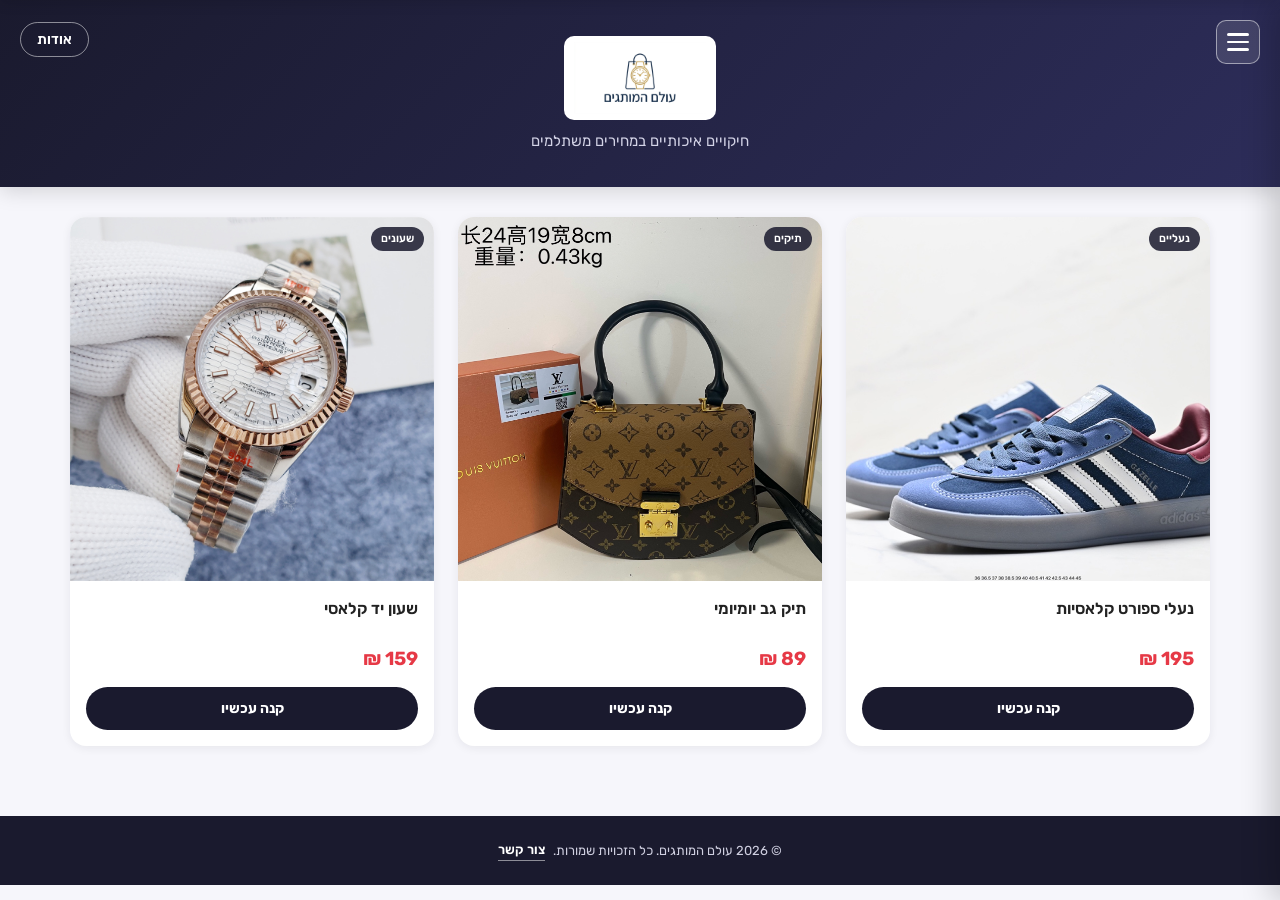
==== index.html @ 6ddd3736 "Refactor code structure for improved readability and maintainability" ====
<!DOCTYPE html>
<html lang="he" dir="rtl">
<head>
<meta charset="UTF-8">
<meta name="viewport" content="width=device-width, initial-scale=1.0">
<title>עולם המותגים - קטלוג חיקויים איכותיים</title>
<link rel="icon" type="image/png" href="images/logo.png">
<link rel="preconnect" href="https://fonts.googleapis.com">
<link rel="preconnect" href="https://fonts.gstatic.com" crossorigin>
<link href="https://fonts.googleapis.com/css2?family=Rubik:wght@400;500;600;700;800&display=swap" rel="stylesheet">
<link rel="stylesheet" href="style.css">
</head>
<body>

<header class="site-header">
  <button class="hamburger-btn" id="hamburger-btn" aria-label="פתח תפריט קטגוריות">
    <span></span><span></span><span></span>
  </button>
  <a href="about.html" class="about-link">אודות</a>
  <div class="header-inner">
    <img src="images/logo.png" alt="עולם המותגים" class="site-logo">
    <p class="subtitle">חיקויים איכותיים במחירים משתלמים</p>
  </div>
</header>

<div class="sticky-topbar" id="sticky-topbar">
  <img src="images/logo.png" alt="עולם המותגים" class="sticky-logo">
</div>

<div class="drawer-overlay" id="drawer-overlay"></div>
<nav class="category-drawer" id="category-drawer">
  <div class="drawer-header">
    <h2>קטגוריות</h2>
    <button class="drawer-close" id="drawer-close" aria-label="סגור">✕</button>
  </div>
  <a href="index.html?category=all" class="drawer-link" data-category="all">הכל</a>
  <a href="index.html?category=shoes" class="drawer-link" data-category="shoes">נעליים</a>
  <a href="index.html?category=bags" class="drawer-link" data-category="bags">תיקים</a>
  <a href="index.html?category=clothes" class="drawer-link" data-category="clothes">בגדים</a>
  <a href="index.html?category=watches" class="drawer-link" data-category="watches">שעונים</a>
</nav>

<main id="products-grid" class="products-grid">
  <!-- המוצרים ייטענו כאן אוטומטית על ידי script.js -->
</main>

<footer class="site-footer">
  <p>© 2026 עולם המותגים. כל הזכויות שמורות. <a href="about.html#contact" class="footer-contact">צור קשר</a></p>
</footer>

<script src="script.js"></script>
</body>
</html>
---- style.css ----
/* ===== איפוס בסיסי ===== */
* {
  margin: 0;
  padding: 0;
  box-sizing: border-box;
}

:root {
  --color-primary: #1a1a2e;
  --color-accent: #e63946;
  --color-bg: #f6f6fb;
  --color-card: #ffffff;
  --color-text: #222222;
  --color-text-light: #6b6b7b;
  --radius-lg: 16px;
  --radius-md: 12px;
  --radius-sm: 8px;
  --shadow-sm: 0 2px 10px rgba(26, 26, 46, 0.07);
  --shadow-md: 0 10px 24px rgba(26, 26, 46, 0.14);
  --transition: 0.25s ease;
}

body {
  font-family: 'Rubik', 'Segoe UI', Arial, sans-serif;
  background-color: var(--color-bg);
  color: var(--color-text);
  line-height: 1.5;
}

.site-header {
  position: relative;
  background: linear-gradient(135deg, var(--color-primary) 0%, #2d2d5a 100%);
  color: #fff;
  text-align: center;
  padding: 36px 15px 34px;
  box-shadow: 0 4px 20px rgba(0,0,0,0.15);
}
.header-inner { max-width: 700px; margin: 0 auto; }
.site-logo {
  height: 84px; width: auto; display: block; margin: 0 auto 10px;
  border-radius: 10px; background-color: #fff; padding: 6px 10px;
}
.subtitle { font-size: 15px; color: #d3d3e6; font-weight: 400; }

.about-link {
  position: absolute; top: 22px; left: 20px; color: #fff; text-decoration: none;
  font-weight: 600; font-size: 14px; border: 1.5px solid rgba(255,255,255,0.5);
  padding: 6px 16px; border-radius: 20px; transition: background-color var(--transition), border-color var(--transition);
}
.about-link:hover { background-color: rgba(255,255,255,0.12); border-color: #fff; }

.hamburger-btn {
  position: absolute; top: 20px; right: 20px; width: 44px; height: 44px;
  background-color: rgba(255,255,255,0.12); border: 1.5px solid rgba(255,255,255,0.5);
  border-radius: 10px; cursor: pointer; display: flex; flex-direction: column;
  align-items: center; justify-content: center; gap: 5px; transition: background-color var(--transition);
}
.hamburger-btn:hover { background-color: rgba(255,255,255,0.22); }
.hamburger-btn span { display: block; width: 22px; height: 2.5px; background-color: #fff; border-radius: 2px; transition: transform var(--transition), opacity var(--transition); }
.hamburger-btn.open span:nth-child(1) { transform: translateY(7.5px) rotate(45deg); }
.hamburger-btn.open span:nth-child(2) { opacity: 0; }
.hamburger-btn.open span:nth-child(3) { transform: translateY(-7.5px) rotate(-45deg); }

.sticky-topbar {
  position: fixed; top: 0; left: 0; right: 0; height: 60px; background-color: #ffffff;
  box-shadow: 0 2px 14px rgba(0,0,0,0.12); display: flex; align-items: center; justify-content: center;
  transform: translateY(-100%); transition: transform 0.3s ease; z-index: 120;
}
.sticky-topbar.visible { transform: translateY(0); }
.sticky-logo { height: 38px; width: auto; }

.drawer-overlay {
  position: fixed; inset: 0; background-color: rgba(10, 10, 20, 0.5); opacity: 0;
  pointer-events: none; transition: opacity var(--transition); z-index: 150;
}
.drawer-overlay.open { opacity: 1; pointer-events: auto; }
.category-drawer {
  position: fixed; top: 0; right: 0; height: 100vh; width: min(280px, 80vw);
  background-color: #fff; box-shadow: -8px 0 30px rgba(0,0,0,0.2);
  transform: translateX(100%); transition: transform 0.3s ease; z-index: 200;
  display: flex; flex-direction: column; padding: 24px 0;
}
.category-drawer.open { transform: translateX(0); }
.drawer-header { display: flex; align-items: center; justify-content: space-between; padding: 0 22px 20px; border-bottom: 1px solid #eee; margin-bottom: 10px; }
.drawer-header h2 { font-size: 18px; font-weight: 700; color: var(--color-primary); }
.drawer-close { background: none; border: none; font-size: 20px; cursor: pointer; color: var(--color-text-light); width: 32px; height: 32px; border-radius: 50%; transition: background-color var(--transition); }
.drawer-close:hover { background-color: #f0f0f5; }
.drawer-link { display: flex; align-items: center; gap: 10px; padding: 14px 22px; color: var(--color-text); text-decoration: none; font-size: 15px; font-weight: 500; border-right: 3px solid transparent; transition: background-color var(--transition), border-color var(--transition); }
.drawer-link:hover { background-color: #f6f6fb; }
.drawer-link.active { background-color: #f0f0fb; border-right-color: var(--color-accent); color: var(--color-primary); font-weight: 700; }

.products-grid { display: grid; grid-template-columns: repeat(auto-fit, minmax(240px, 1fr)); gap: 24px; padding: 30px 30px 70px; max-width: 1200px; margin: 0 auto; }
.empty-state { grid-column: 1 / -1; text-align: center; color: var(--color-text-light); padding: 60px 20px; font-size: 15px; }

.skeleton-card { background-color: var(--color-card); border-radius: var(--radius-lg); overflow: hidden; box-shadow: var(--shadow-sm); height: 320px; }
.skeleton-card .skeleton-img, .skeleton-card .skeleton-line { background: linear-gradient(90deg, #eaeaf2 25%, #f4f4fa 37%, #eaeaf2 63%); background-size: 400% 100%; animation: shimmer 1.4s ease infinite; }
.skeleton-card .skeleton-img { height: 220px; }
.skeleton-card .skeleton-line { height: 14px; margin: 15px; border-radius: 6px; width: 70%; }
@keyframes shimmer { 0% { background-position: 100% 50%; } 100% { background-position: 0 50%; } }

.product-card { background-color: var(--color-card); border-radius: var(--radius-lg); overflow: hidden; box-shadow: var(--shadow-sm); transition: transform var(--transition), box-shadow var(--transition); display: flex; flex-direction: column; position: relative; animation: fadeIn 0.4s ease; }
@keyframes fadeIn { from { opacity: 0; transform: translateY(10px); } to { opacity: 1; transform: translateY(0); } }
.product-card:hover { transform: translateY(-6px); box-shadow: var(--shadow-md); }
.product-thumb { position: relative; width: 100%; aspect-ratio: 1 / 1; overflow: hidden; cursor: pointer; }
.product-thumb img { width: 100%; height: 100%; object-fit: cover; transition: transform 0.4s ease; display: block; }
.product-card:hover .product-thumb img { transform: scale(1.06); }
.product-badge { position: absolute; top: 10px; right: 10px; background-color: rgba(26, 26, 46, 0.85); color: #fff; font-size: 11px; font-weight: 600; padding: 4px 10px; border-radius: 20px; }
.product-info { padding: 16px; flex-grow: 1; display: flex; flex-direction: column; }
.product-info h3 { font-size: 16px; font-weight: 600; margin-bottom: 8px; overflow: hidden; text-overflow: ellipsis; display: -webkit-box; -webkit-line-clamp: 2; -webkit-box-orient: vertical; min-height: 40px; }
.product-price { font-size: 19px; font-weight: 700; color: var(--color-accent); margin-bottom: 14px; }
.buy-btn { margin-top: auto; display: inline-block; background-color: var(--color-primary); color: #fff; text-align: center; padding: 11px; border-radius: 30px; text-decoration: none; font-weight: 700; font-size: 14px; transition: background-color var(--transition), transform var(--transition); }
.buy-btn:hover { background-color: var(--color-accent); transform: translateY(-2px); }

.site-footer { text-align: center; padding: 24px; background-color: var(--color-primary); color: #cfcfe0; font-size: 13px; }
.site-footer p { display: flex; align-items: center; justify-content: center; gap: 8px; flex-wrap: wrap; }
.footer-contact { color: #fff; text-decoration: none; font-weight: 600; border-bottom: 1px solid rgba(255,255,255,0.5); }
.footer-contact:hover { color: var(--color-accent); border-color: var(--color-accent); }

.breadcrumb { max-width: 900px; margin: 20px auto 0; padding: 0 20px; font-size: 14px; color: var(--color-text-light); }
.breadcrumb a { color: var(--color-primary); text-decoration: none; font-weight: 600; }
.breadcrumb a:hover { text-decoration: underline; }

.back-link { display: inline-block; margin: 20px 20px 0; color: var(--color-primary); text-decoration: none; font-weight: 700; }
.back-link:hover { color: var(--color-accent); }

.product-page { max-width: 960px; margin: 24px auto 60px; padding: 30px; display: grid; grid-template-columns: 1fr 1fr; gap: 40px; background-color: var(--color-card); border-radius: var(--radius-lg); box-shadow: var(--shadow-sm); }
@media (max-width: 700px) { .product-page { grid-template-columns: 1fr; margin: 20px 16px 40px; padding: 20px; gap: 20px; } }

.gallery-main { position: relative; }
.gallery-main img { width: 100%; border-radius: var(--radius-md); margin-bottom: 12px; max-height: 420px; object-fit: cover; box-shadow: var(--shadow-sm); cursor: zoom-in; }
.zoom-hint { position: absolute; bottom: 22px; left: 10px; background-color: rgba(26,26,46,0.75); color: #fff; font-size: 11px; padding: 4px 10px; border-radius: 20px; pointer-events: none; }
.gallery-thumbs { display: flex; gap: 8px; flex-wrap: wrap; }
.gallery-thumbs img { width: 64px; height: 64px; object-fit: cover; border-radius: var(--radius-sm); cursor: pointer; border: 2px solid transparent; }
.gallery-thumbs img.active-thumb { border-color: var(--color-accent); }

.product-details h2 { font-size: 24px; font-weight: 700; margin-bottom: 12px; }
.product-details .product-price { font-size: 24px; }
.product-details p { line-height: 1.7; margin-bottom: 24px; color: #444; white-space: pre-line; }
.product-details .buy-btn { padding: 14px 20px; font-size: 15px; display: inline-block; width: auto; }

.lightbox-overlay { position: fixed; inset: 0; background-color: rgba(5, 5, 10, 0.92); z-index: 500; display: none; align-items: center; justify-content: center; touch-action: none; }
.lightbox-overlay.open { display: flex; }
.lightbox-toolbar { position: absolute; top: 16px; left: 16px; right: 16px; display: flex; justify-content: flex-end; gap: 10px; z-index: 510; }
.lightbox-btn { width: 42px; height: 42px; border-radius: 50%; border: none; background-color: rgba(255,255,255,0.12); color: #fff; font-size: 18px; cursor: pointer; }
.lightbox-btn:hover { background-color: rgba(255,255,255,0.25); }
.lightbox-stage { width: 100%; height: 100%; display: flex; align-items: center; justify-content: center; overflow: hidden; }
.lightbox-stage img { max-width: 92vw; max-height: 88vh; user-select: none; -webkit-user-drag: none; transition: transform 0.15s ease-out; cursor: zoom-in; }
.lightbox-stage img.zoomed { cursor: grab; }
.lightbox-stage img.dragging { cursor: grabbing; transition: none; }

.about-page { max-width: 800px; margin: 30px auto 60px; padding: 0 20px; }
.about-section { background-color: var(--color-card); border-radius: var(--radius-lg); box-shadow: var(--shadow-sm); padding: 30px; margin-bottom: 24px; }
.about-section h2 { font-size: 22px; font-weight: 700; margin-bottom: 16px; color: var(--color-primary); }
.about-section ol, .about-section ul { padding-right: 22px; color: #444; }
.about-section li { margin-bottom: 12px; line-height: 1.6; }
.contact-email-line { display: flex; align-items: center; gap: 8px; margin-bottom: 20px; font-size: 15px; color: var(--color-text-light); }
.contact-email-line a { color: var(--color-primary); font-weight: 700; text-decoration: none; }
.contact-form { display: flex; flex-direction: column; gap: 16px; }
.contact-form label { font-size: 14px; font-weight: 600; margin-bottom: 6px; display: block; }
.contact-form input, .contact-form textarea { width: 100%; padding: 12px 14px; border: 1.5px solid #e0e0ea; border-radius: var(--radius-sm); font-family: inherit; font-size: 14px; resize: vertical; }
.contact-form input:focus, .contact-form textarea:focus { outline: none; border-color: var(--color-primary); }
.contact-form button { align-self: flex-start; background-color: var(--color-primary); color: #fff; border: none; padding: 12px 30px; border-radius: 30px; font-weight: 700; font-size: 15px; cursor: pointer; }
.contact-form button:hover { background-color: var(--color-accent); }
.form-status { font-size: 13px; color: var(--color-text-light); min-height: 18px; }
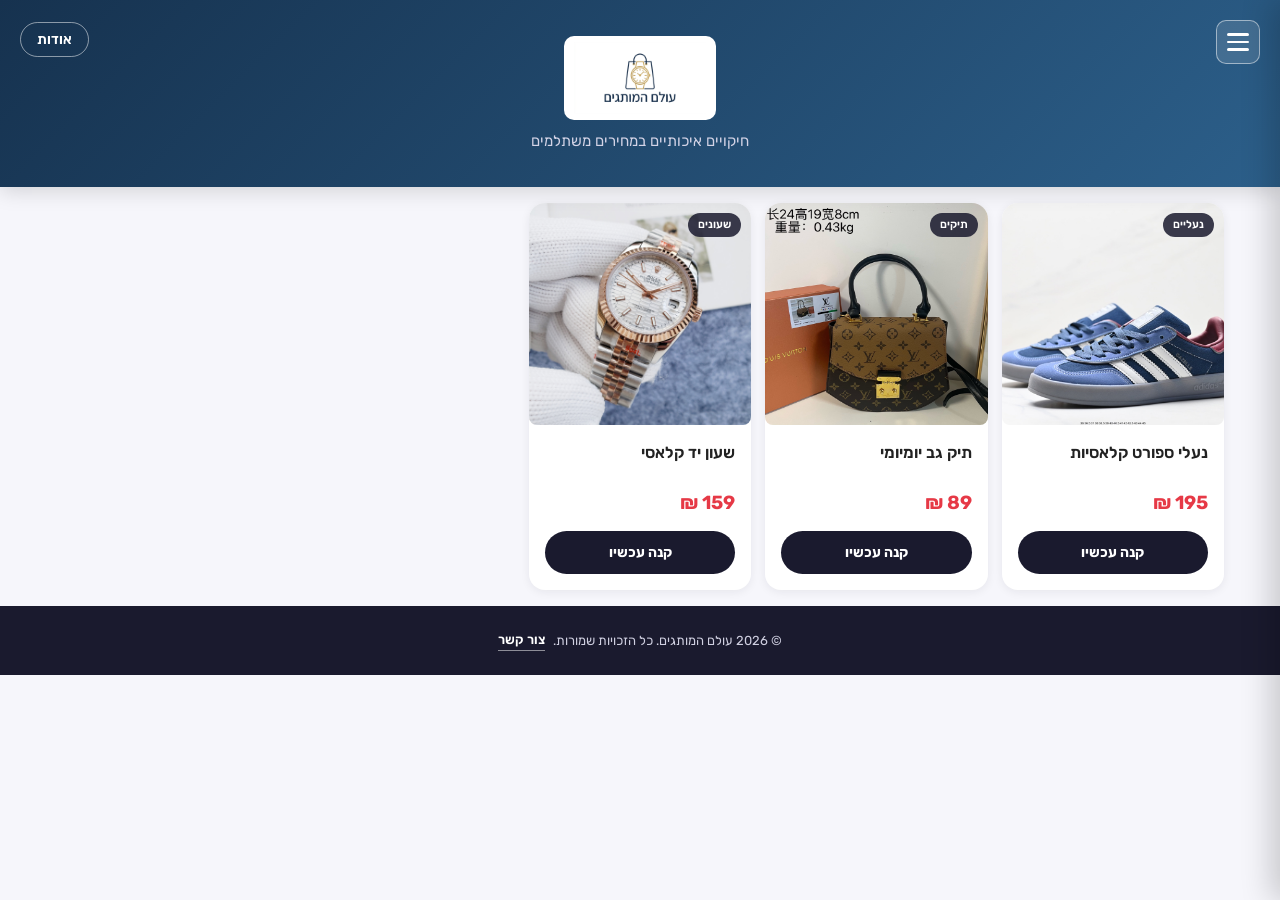
==== commit c5c29ea1: "Add header upgrade styles and enhance sticky header functionality" ====
--- a/index.html
+++ b/index.html
@@ -9,6 +9,7 @@
 <link rel="preconnect" href="https://fonts.gstatic.com" crossorigin>
 <link href="https://fonts.googleapis.com/css2?family=Rubik:wght@400;500;600;700;800&display=swap" rel="stylesheet">
 <link rel="stylesheet" href="style.css">
+<link rel="stylesheet" href="header-upgrade.css">
 </head>
 <body>
 
--- a/header-upgrade.css
+++ b/header-upgrade.css
@@ -0,0 +1,98 @@
+/* =====================================================
+   עולם המותגים - קובץ תוספת עיצוב
+   קובץ זה נטען אחרי style.css ולכן "מנצח" אותו בכל
+   התנגשות. אין צורך לגעת בקובץ style.css הקיים.
+   ===================================================== */
+
+:root {
+  /* גוון מבוסס-לוגו לפס העליון - שנה כאן לגוון מדויק מתוך הלוגו שלך */
+  --brand-tone: #16324f;
+  --brand-tone-light: #2c5f8a;
+}
+
+/* -----------------------------------------------------
+   1. פס עליון בגוון ייחודי (שונה מרקע שאר האתר)
+------------------------------------------------------ */
+.site-header {
+  background: linear-gradient(135deg, var(--brand-tone) 0%, var(--brand-tone-light) 100%) !important;
+  position: relative;
+  z-index: 50;
+  transition: opacity 0.45s ease, transform 0.45s ease;
+}
+
+/* מצב זה מתווסף אוטומטית ע"י script.js בזמן גלילה
+   ויוצר את אפקט ה"עלייה והיעלמות" של הצבע */
+.site-header.header-fading {
+  opacity: 0;
+  transform: translateY(-24px);
+  pointer-events: none;
+}
+
+/* הפס הדביק שנשאר על רקע לבן עם הלוגו בלבד */
+.sticky-topbar {
+  background: #ffffff !important;
+  box-shadow: 0 2px 12px rgba(0, 0, 0, 0.08);
+  transition: opacity 0.45s ease, transform 0.45s ease;
+}
+
+.sticky-topbar:not(.visible) {
+  opacity: 0;
+  transform: translateY(-12px);
+  pointer-events: none;
+}
+
+.sticky-topbar.visible {
+  opacity: 1;
+  transform: translateY(0);
+}
+
+/* -----------------------------------------------------
+   2. גריד מוצרים רספונסיבי
+   טלפון סטנדרטי -> 2 בשורה
+   מסכים גדולים יותר -> יותר עמודות אוטומטית
+------------------------------------------------------ */
+.products-grid {
+  display: grid !important;
+  grid-template-columns: repeat(2, 1fr) !important;
+  gap: 14px !important;
+  padding: 16px !important;
+}
+
+@media (min-width: 640px) {
+  .products-grid { grid-template-columns: repeat(3, 1fr) !important; }
+}
+
+@media (min-width: 900px) {
+  .products-grid { grid-template-columns: repeat(4, 1fr) !important; }
+}
+
+@media (min-width: 1200px) {
+  .products-grid { grid-template-columns: repeat(5, 1fr) !important; }
+}
+
+@media (min-width: 1500px) {
+  .products-grid { grid-template-columns: repeat(6, 1fr) !important; }
+}
+
+.product-card {
+  display: flex;
+  flex-direction: column;
+  width: 100%;
+  min-width: 0;
+}
+
+.product-thumb {
+  width: 100%;
+}
+
+.product-thumb img {
+  width: 100%;
+  aspect-ratio: 1 / 1;
+  object-fit: cover;
+  border-radius: 8px;
+}
+
+/* אותו כלל גם לתצוגת Skeleton כדי שלא "יקפוץ" הפריסה בזמן טעינה */
+#products-grid.products-grid .skeleton-card {
+  width: 100%;
+}
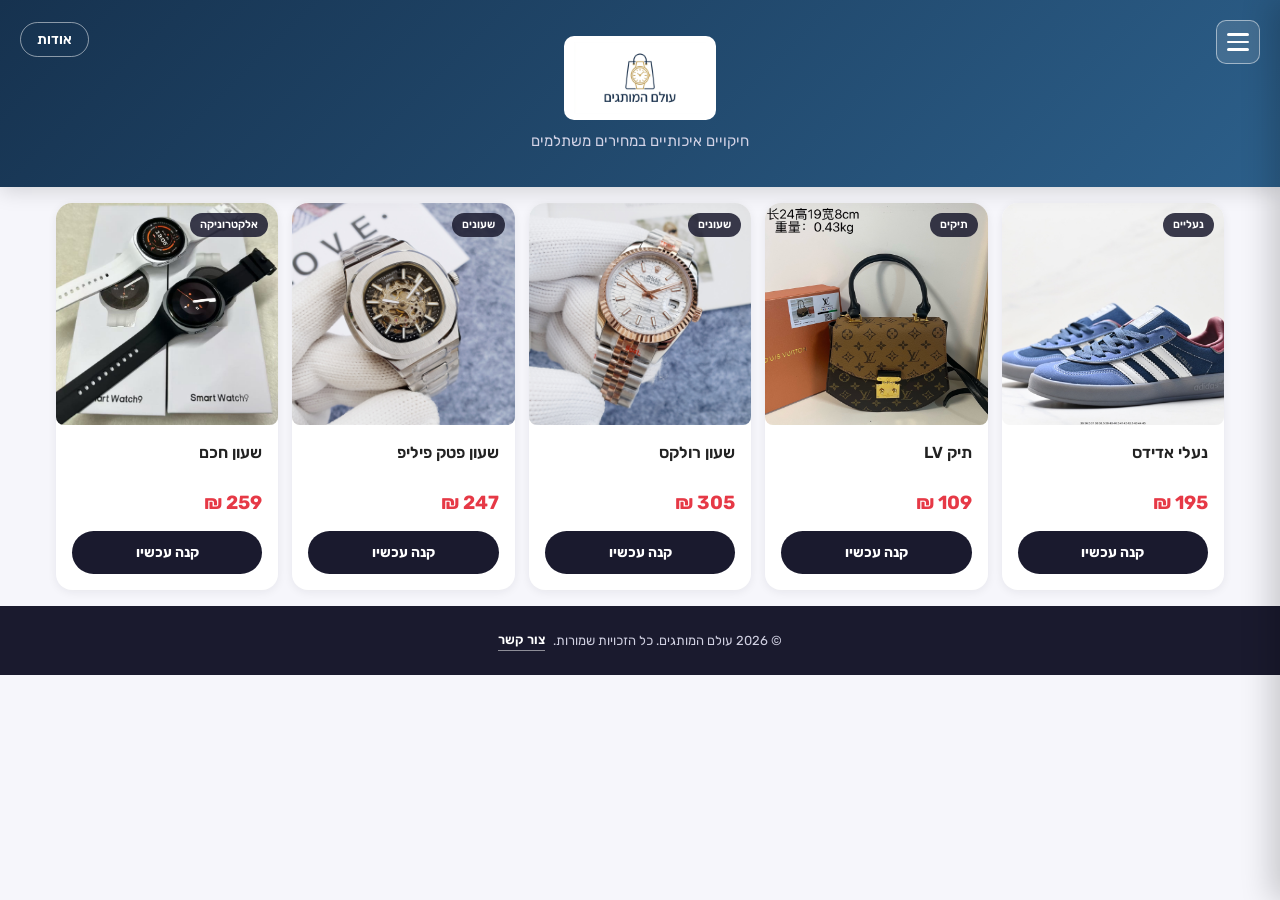
==== commit 897c2273: "Refactor code structure and remove redundant sections for improved readability and maintainability" ====
--- a/index.html
+++ b/index.html
@@ -39,6 +39,12 @@
   <a href="index.html?category=bags" class="drawer-link" data-category="bags">תיקים</a>
   <a href="index.html?category=clothes" class="drawer-link" data-category="clothes">בגדים</a>
   <a href="index.html?category=watches" class="drawer-link" data-category="watches">שעונים</a>
+  <a href="index.html?category=electronics" class="drawer-link" data-category="electronics">אלקטרוניקה</a>
+  <a href="index.html?category=jewelry" class="drawer-link" data-category="jewelry">תכשיטים</a>
+  <a href="index.html?category=Hats" class="drawer-link" data-category="Hats">כובעים</a>
+  <a href="index.html?category=Sunglasses" class="drawer-link" data-category="Sunglasses">משקפי שמש</a>
+  <a href="index.html?category=Belts" class="drawer-link" data-category="Belts">חגורות</a>
+  <a href="index.html?category=Scarves" class="drawer-link" data-category="Scarves">צעיפים</a>
 </nav>
 
 <main id="products-grid" class="products-grid">
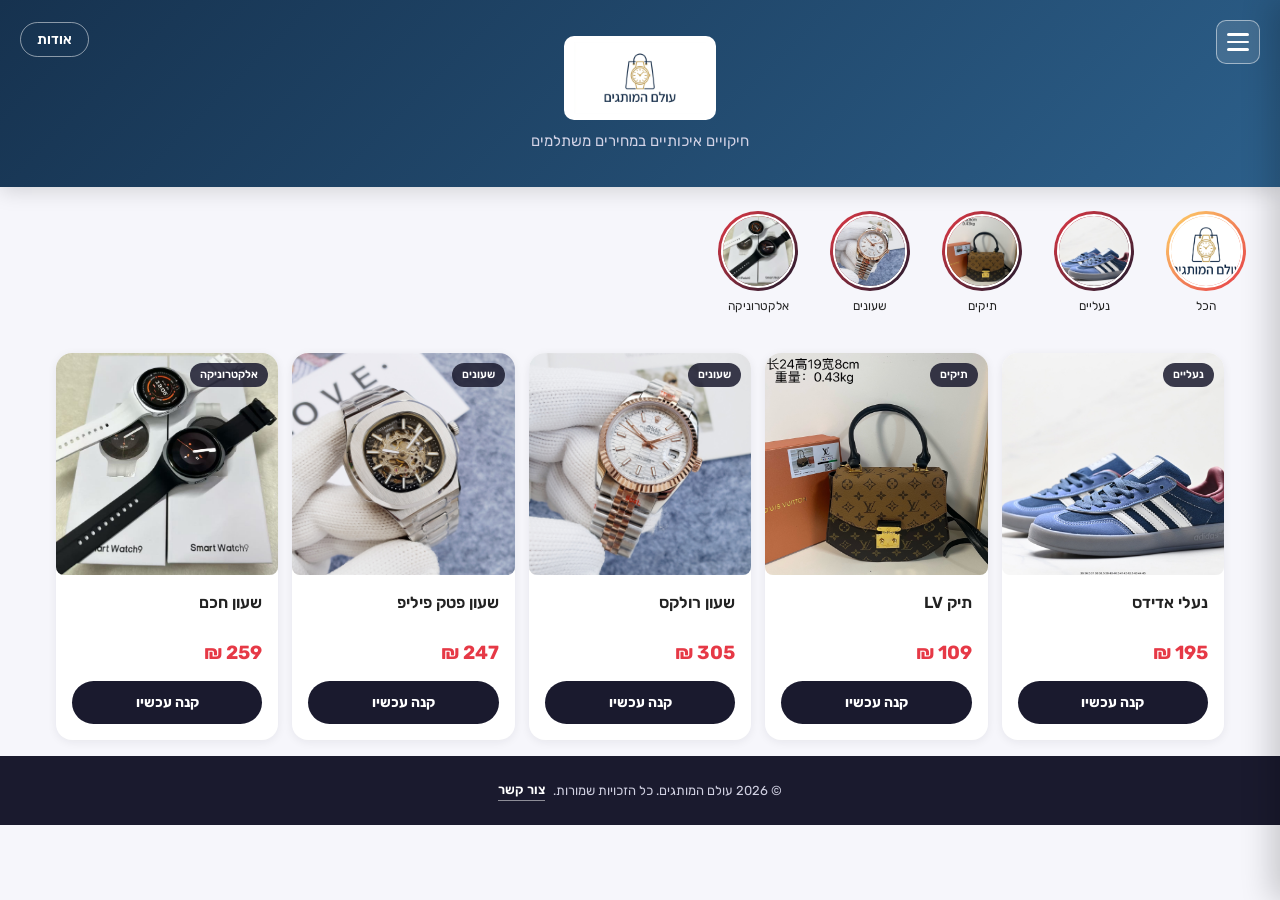
==== commit 180dea1a: "Add site additions for category carousel and related products functionality" ====
--- a/index.html
+++ b/index.html
@@ -10,6 +10,7 @@
 <link href="https://fonts.googleapis.com/css2?family=Rubik:wght@400;500;600;700;800&display=swap" rel="stylesheet">
 <link rel="stylesheet" href="style.css">
 <link rel="stylesheet" href="header-upgrade.css">
+<link rel="stylesheet" href="site-additions.css">
 </head>
 <body>
 
@@ -25,7 +26,7 @@
 </header>
 
 <div class="sticky-topbar" id="sticky-topbar">
-  <img src="images/logo.png" alt="עולם המותגים" class="sticky-logo">
+  <a href="index.html" class="logo-home-link"><img src="images/logo.png" alt="עולם המותגים" class="site-logo"></a>
 </div>
 
 <div class="drawer-overlay" id="drawer-overlay"></div>
@@ -46,7 +47,9 @@
   <a href="index.html?category=Belts" class="drawer-link" data-category="Belts">חגורות</a>
   <a href="index.html?category=Scarves" class="drawer-link" data-category="Scarves">צעיפים</a>
 </nav>
-
+<section class="category-carousel-section">
+  <div id="story-carousel" class="story-carousel"></div>
+</section>
 <main id="products-grid" class="products-grid">
   <!-- המוצרים ייטענו כאן אוטומטית על ידי script.js -->
 </main>
@@ -56,5 +59,6 @@
 </footer>
 
 <script src="script.js"></script>
-</body>
+<script src="site-additions.js"></script>
+<body class="home-page"></body>
 </html>
--- a/site-additions.css
+++ b/site-additions.css
@@ -0,0 +1,152 @@
+/* -----------------------------------------------------
+   1. Story-Carousel של קטגוריות בעיגולים (לדף הבית)
+------------------------------------------------------ */
+.category-carousel-section {
+  padding: 18px 0 6px;
+}
+
+.story-carousel {
+  display: flex;
+  gap: 18px;
+  overflow-x: auto;
+  padding: 4px 16px 14px;
+  scroll-snap-type: x mandatory;
+  -webkit-overflow-scrolling: touch;
+  scrollbar-width: thin;
+}
+
+.story-carousel::-webkit-scrollbar {
+  height: 6px;
+}
+
+.story-carousel::-webkit-scrollbar-thumb {
+  background: #d8d8e6;
+  border-radius: 10px;
+}
+
+.story-item {
+  flex: 0 0 auto;
+  display: flex;
+  flex-direction: column;
+  align-items: center;
+  gap: 6px;
+  text-decoration: none;
+  scroll-snap-align: start;
+  width: 76px;
+}
+
+.story-ring {
+  width: 68px;
+  height: 68px;
+  border-radius: 50%;
+  padding: 3px;
+  display: flex;
+  align-items: center;
+  justify-content: center;
+  background: linear-gradient(135deg, var(--color-accent), var(--color-primary));
+  flex-shrink: 0;
+}
+
+.story-ring img {
+  width: 100%;
+  height: 100%;
+  border-radius: 50%;
+  object-fit: cover;
+  border: 2px solid #fff;
+  display: block;
+}
+
+.story-label {
+  font-size: 12px;
+  color: var(--color-text);
+  text-align: center;
+  white-space: nowrap;
+}
+
+.story-item.active .story-ring {
+  background: linear-gradient(135deg, #ffd76a, var(--color-accent));
+}
+
+@media (min-width: 700px) {
+  .story-carousel { padding: 6px 30px 16px; gap: 24px; }
+  .story-item { width: 88px; }
+  .story-ring { width: 80px; height: 80px; }
+}
+
+/* -----------------------------------------------------
+   2. מוצרים נוספים שעשויים לעניין אותך (דף מוצר)
+------------------------------------------------------ */
+.related-products {
+  max-width: 1200px;
+  margin: 10px auto 40px;
+  padding: 0 20px;
+}
+
+.related-title {
+  font-size: 20px;
+  font-weight: 700;
+  margin: 30px 0 16px;
+  color: var(--color-primary);
+}
+
+.related-scroller {
+  display: flex;
+  gap: 16px;
+  overflow-x: auto;
+  padding-bottom: 10px;
+  scroll-snap-type: x mandatory;
+  -webkit-overflow-scrolling: touch;
+}
+
+.related-scroller::-webkit-scrollbar {
+  height: 6px;
+}
+
+.related-scroller::-webkit-scrollbar-thumb {
+  background: #d8d8e6;
+  border-radius: 10px;
+}
+
+.related-card {
+  flex: 0 0 200px;
+  scroll-snap-align: start;
+}
+
+@media (max-width: 500px) {
+  .related-card { flex: 0 0 150px; }
+}
+
+/* -----------------------------------------------------
+   3. גודל הדר מותאם: קטן יותר בדף הבית, גדול יותר בשאר העמודים
+   (הכל רספונסיבי עם clamp - מתאים את עצמו לגודל המסך)
+------------------------------------------------------ */
+
+/* דף הבית - הדר קצת יותר קומפקטי מהגודל הנוכחי (84px) */
+body.home-page .site-header {
+  padding: clamp(22px, 6vw, 36px) 15px clamp(20px, 5vw, 34px);
+}
+
+body.home-page .site-header .site-logo {
+  height: clamp(52px, 14vw, 84px);
+}
+
+/* שאר העמודים (about / product) - הדר וללוגו גדולים יותר מהיום */
+body:not(.home-page) .site-header {
+  padding: clamp(30px, 7vw, 42px) 15px clamp(28px, 6vw, 40px);
+}
+
+body:not(.home-page) .site-header .site-logo {
+  height: clamp(60px, 18vw, 100px);
+}
+
+/* פס דביק (sticky-topbar) - לוגו קטן אך ברור בכל העמודים */
+.sticky-logo {
+  height: clamp(32px, 8vw, 44px);
+}
+
+/* הלוגו כקישור - שלא ייראה כמו קישור טקסט רגיל */
+.logo-home-link {
+  display: inline-block;
+  text-decoration: none;
+  cursor: pointer;
+}
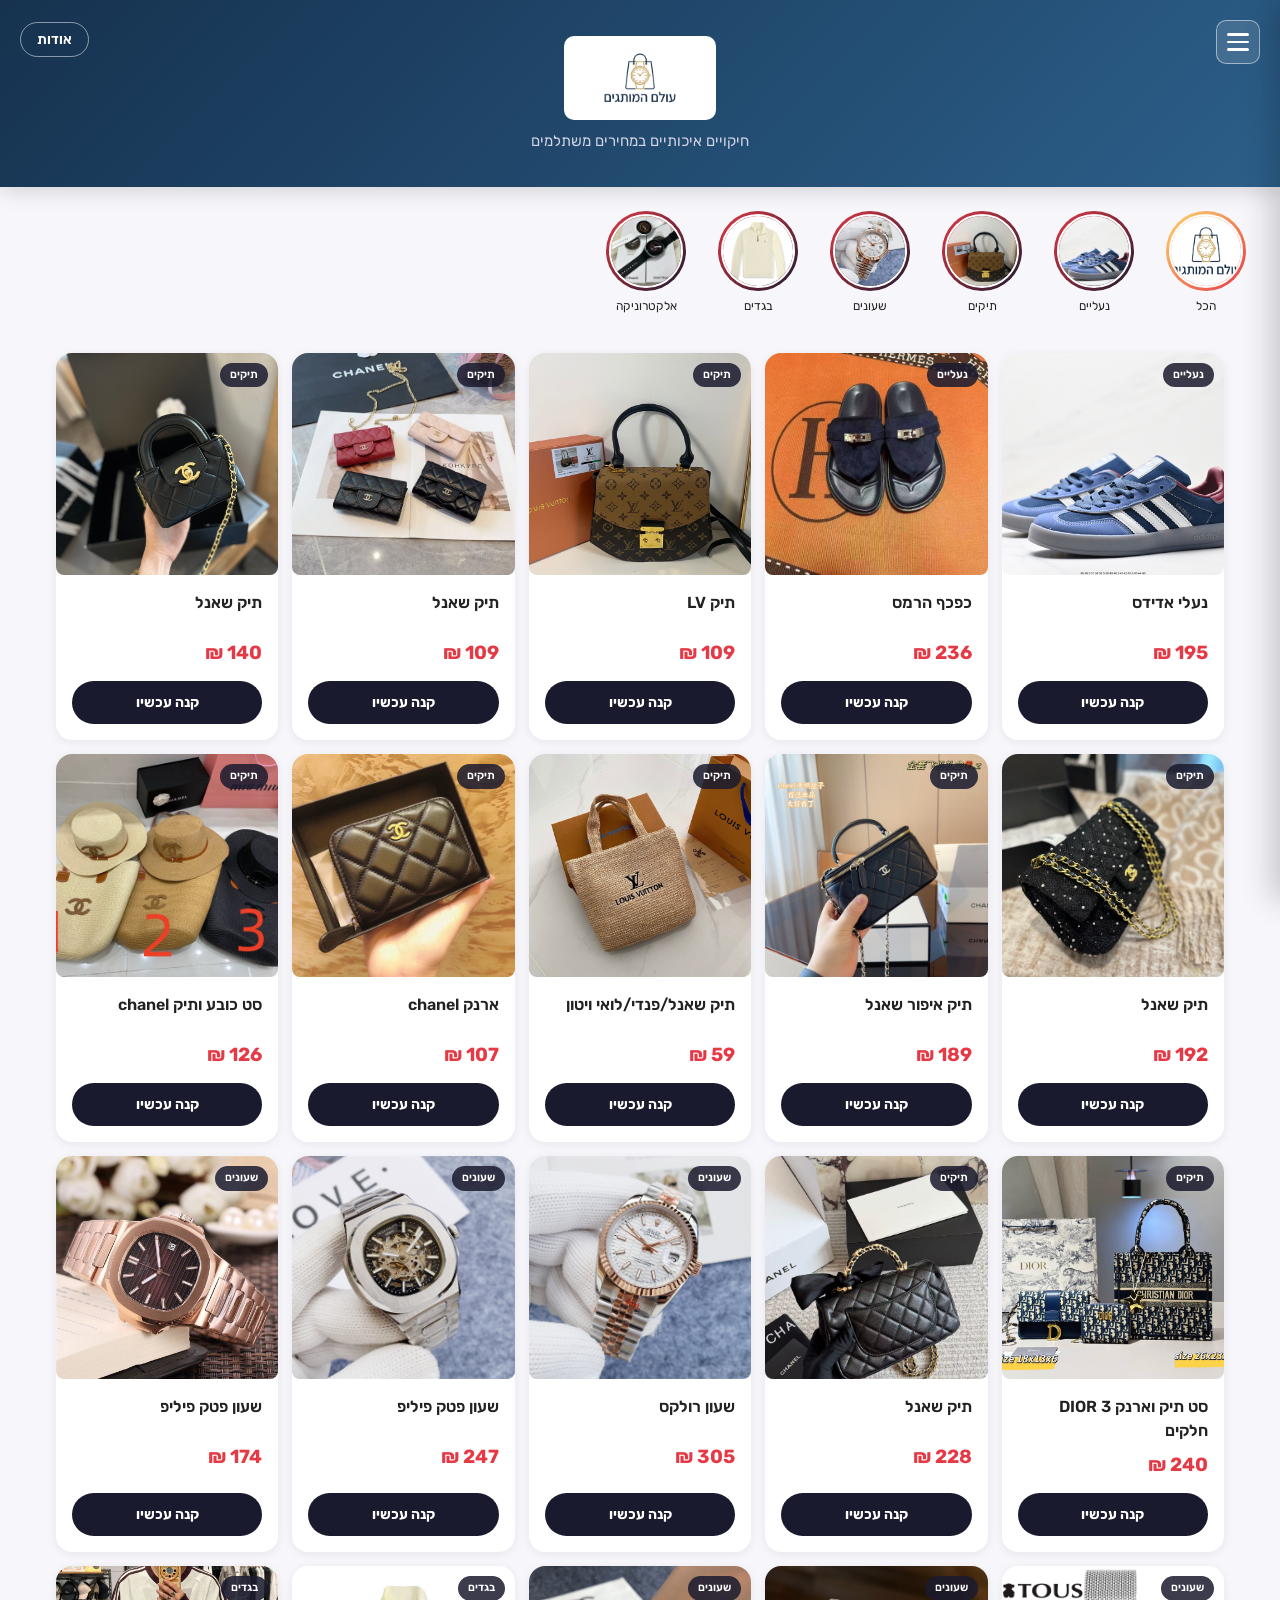
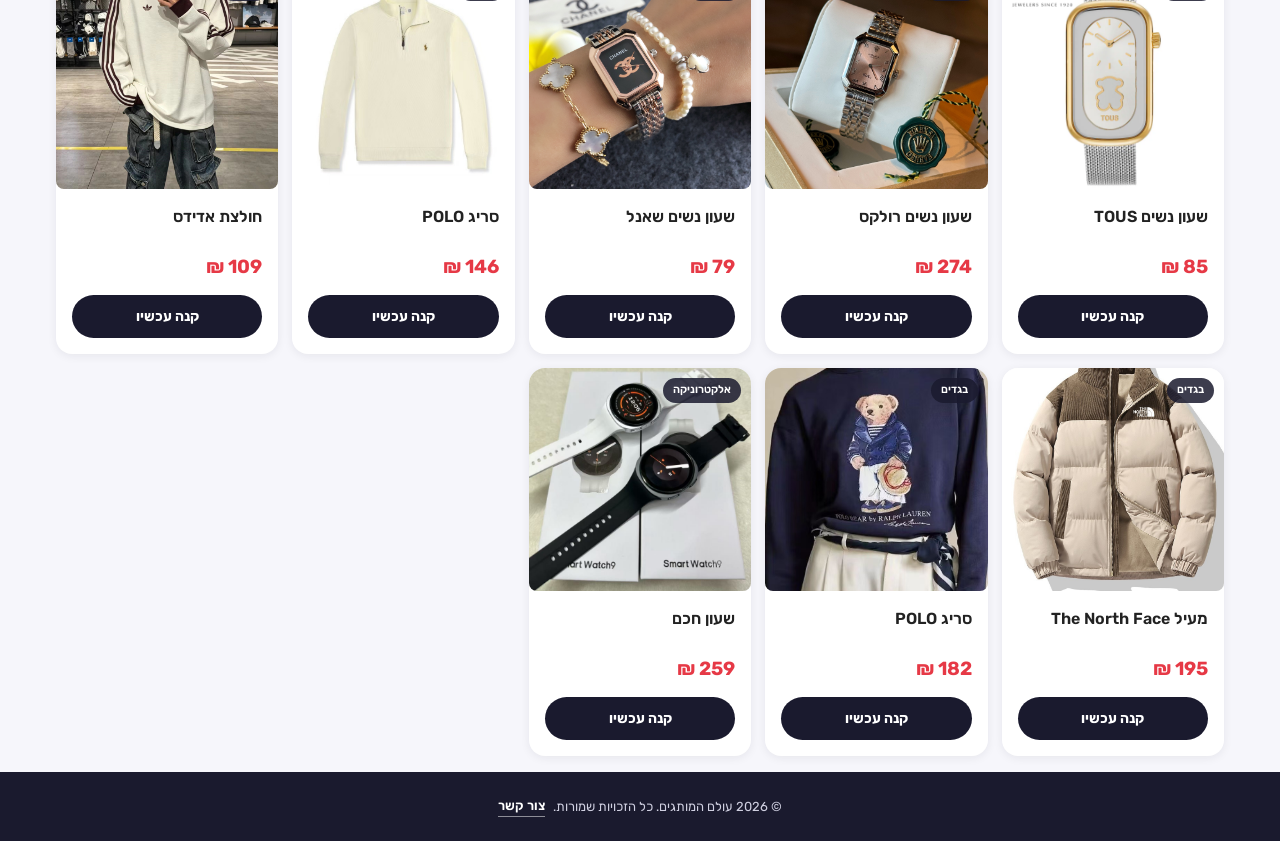
==== commit 85d5cd9e: "Updating code files" ====
--- a/index.html
+++ b/index.html
@@ -12,7 +12,7 @@
 <link rel="stylesheet" href="header-upgrade.css">
 <link rel="stylesheet" href="site-additions.css">
 </head>
-<body>
+<body class="home-page">
 
 <header class="site-header">
   <button class="hamburger-btn" id="hamburger-btn" aria-label="פתח תפריט קטגוריות">
@@ -26,7 +26,7 @@
 </header>
 
 <div class="sticky-topbar" id="sticky-topbar">
-  <a href="index.html" class="logo-home-link"><img src="images/logo.png" alt="עולם המותגים" class="site-logo"></a>
+  <a href="index.html" class="logo-home-link"><img src="images/logo.png" alt="עולם המותגים" class="sticky-logo"></a>
 </div>
 
 <div class="drawer-overlay" id="drawer-overlay"></div>
@@ -60,5 +60,5 @@
 
 <script src="script.js"></script>
 <script src="site-additions.js"></script>
-<body class="home-page"></body>
+</body>
 </html>
--- a/style.css
+++ b/style.css
@@ -37,7 +37,7 @@
 }
 .header-inner { max-width: 700px; margin: 0 auto; }
 .site-logo {
-  height: 84px; width: auto; display: block; margin: 0 auto 10px;
+  height: 70px; width: auto; display: block; margin: 0 auto 10px;
   border-radius: 10px; background-color: #fff; padding: 6px 10px;
 }
 .subtitle { font-size: 15px; color: #d3d3e6; font-weight: 400; }
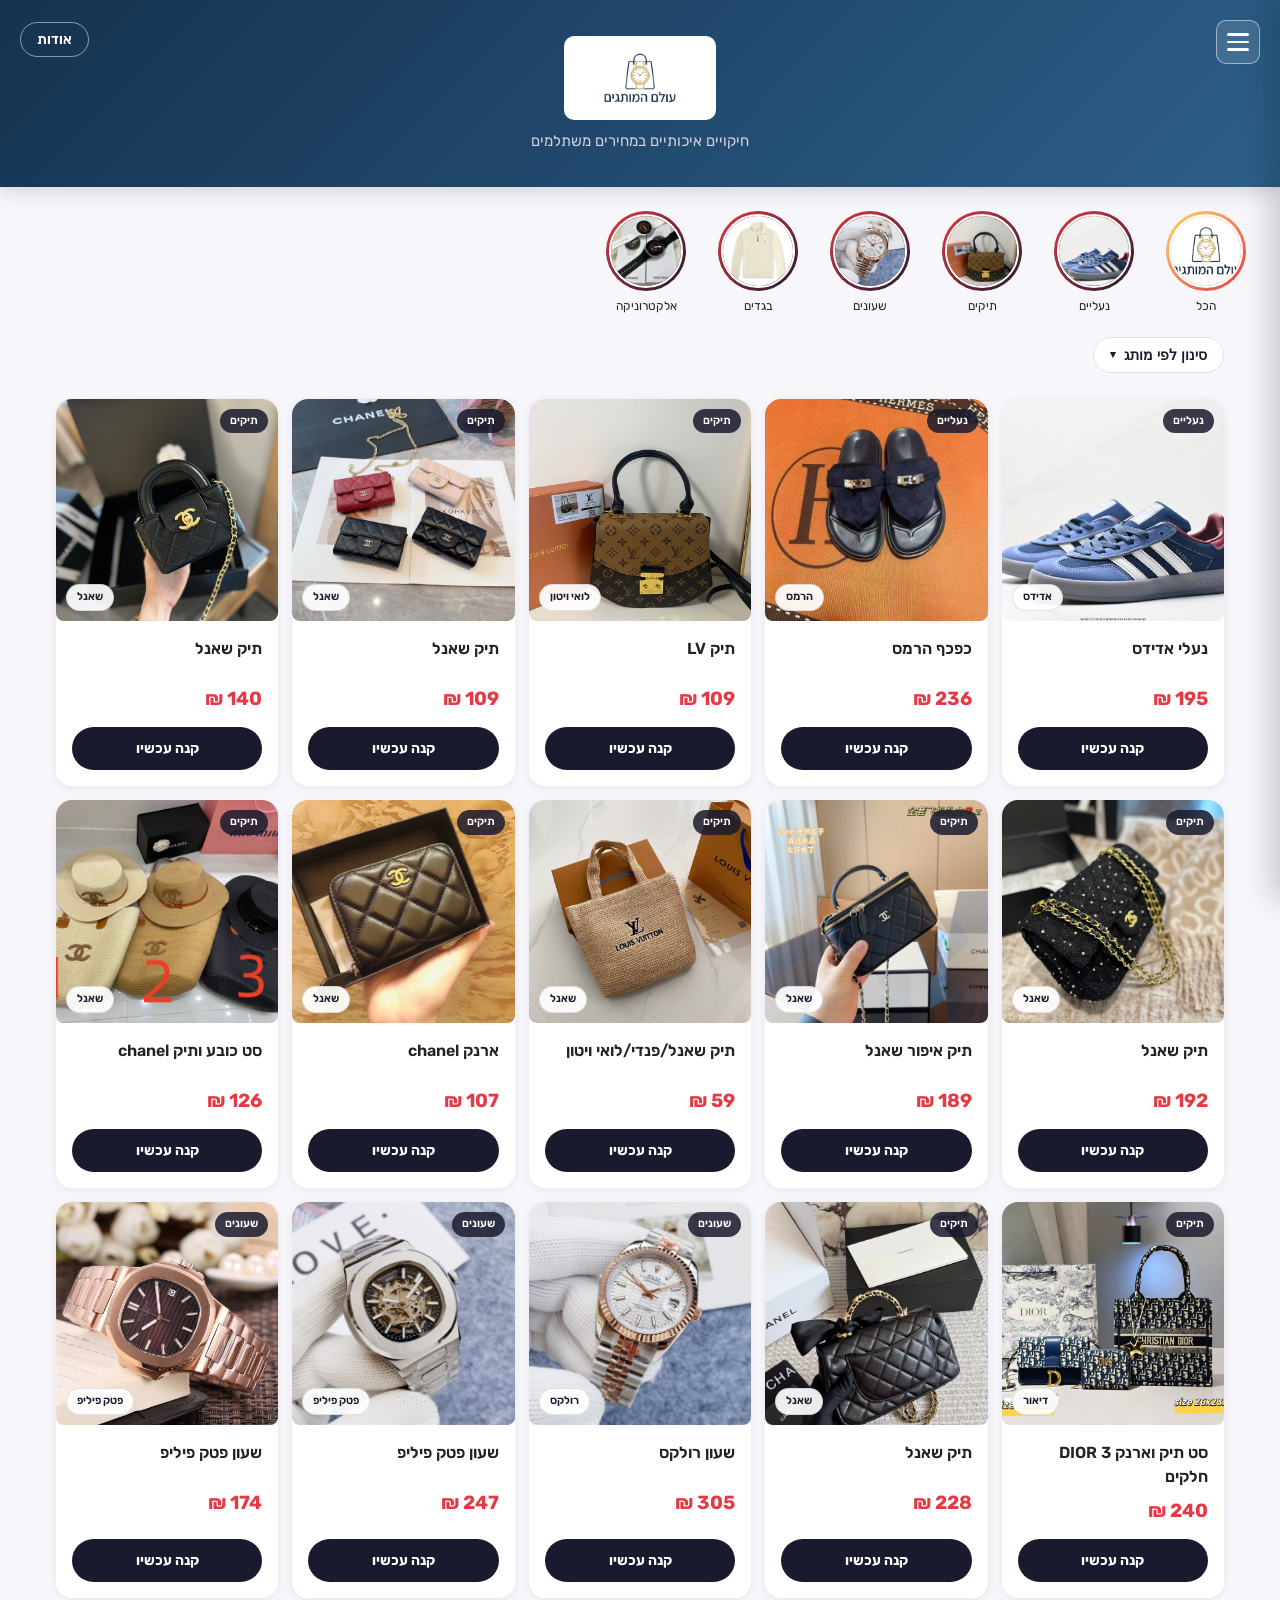
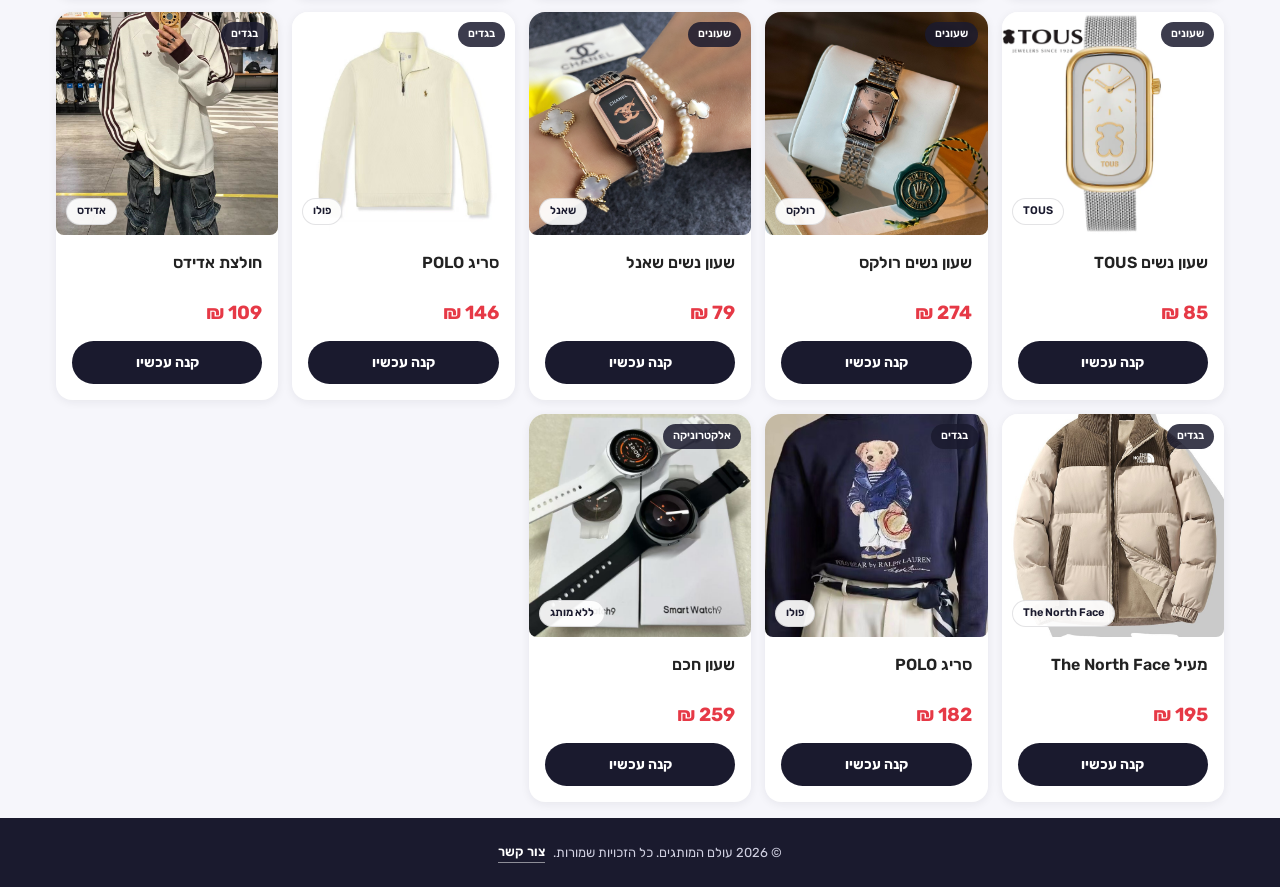
==== commit 8bdc96b8: "Add brand filtering functionality and enhance product data structure" ====
--- a/index.html
+++ b/index.html
@@ -50,6 +50,24 @@
 <section class="category-carousel-section">
   <div id="story-carousel" class="story-carousel"></div>
 </section>
+
+<section class="filter-bar" id="filter-bar">
+  <button class="brand-filter-toggle" id="brand-filter-toggle" type="button" aria-expanded="false" aria-controls="brand-filter-panel">
+    <span>סינון לפי מותג</span>
+    <span class="brand-filter-count" id="brand-filter-count"></span>
+    <span class="chevron">▾</span>
+  </button>
+  <div class="brand-filter-panel" id="brand-filter-panel">
+    <div class="brand-filter-list" id="brand-filter-list">
+      <!-- רשימת המותגים תיטען כאן אוטומטית לפי הנתונים ב-products.json -->
+    </div>
+    <div class="brand-filter-actions">
+      <button type="button" class="brand-filter-clear" id="brand-filter-clear">נקה בחירה</button>
+      <button type="button" class="brand-filter-apply" id="brand-filter-apply">הצג תוצאות</button>
+    </div>
+  </div>
+</section>
+
 <main id="products-grid" class="products-grid">
   <!-- המוצרים ייטענו כאן אוטומטית על ידי script.js -->
 </main>
--- a/site-additions.css
+++ b/site-additions.css
@@ -89,31 +89,51 @@
   color: var(--color-primary);
 }
 
-.related-scroller {
-  display: flex;
+/* גלילה אנכית: רשת שגוללת למטה יחד עם שאר העמוד, ולא לרוחב */
+.related-grid {
+  display: grid;
+  grid-template-columns: repeat(2, 1fr);
   gap: 16px;
-  overflow-x: auto;
-  padding-bottom: 10px;
-  scroll-snap-type: x mandatory;
-  -webkit-overflow-scrolling: touch;
-}
-
-.related-scroller::-webkit-scrollbar {
-  height: 6px;
-}
-
-.related-scroller::-webkit-scrollbar-thumb {
-  background: #d8d8e6;
-  border-radius: 10px;
-}
-
-.related-card {
-  flex: 0 0 200px;
-  scroll-snap-align: start;
-}
-
-@media (max-width: 500px) {
-  .related-card { flex: 0 0 150px; }
+}
+
+@media (min-width: 640px) {
+  .related-grid { grid-template-columns: repeat(3, 1fr); }
+}
+
+@media (min-width: 900px) {
+  .related-grid { grid-template-columns: repeat(4, 1fr); }
+}
+
+@media (min-width: 1300px) {
+  .related-grid { grid-template-columns: repeat(5, 1fr); }
+}
+
+.related-card { min-width: 0; }
+.related-card .product-card { height: 100%; }
+
+.related-empty {
+  color: var(--color-text-light);
+  font-size: 14px;
+  padding: 16px 0 30px;
+}
+
+.related-load-more {
+  display: block;
+  margin: 24px auto 10px;
+  background-color: #fff;
+  color: var(--color-primary);
+  border: 1.5px solid var(--color-primary);
+  padding: 11px 26px;
+  border-radius: 30px;
+  font-weight: 700;
+  font-size: 14px;
+  cursor: pointer;
+  transition: background-color 0.25s ease, color 0.25s ease;
+}
+
+.related-load-more:hover {
+  background-color: var(--color-primary);
+  color: #fff;
 }
 
 /* -----------------------------------------------------
@@ -150,3 +170,180 @@
   text-decoration: none;
   cursor: pointer;
 }
+
+
+/* -----------------------------------------------------
+   5. סינון לפי מותג (Brand Filter) - דף הבית
+------------------------------------------------------ */
+.filter-bar {
+  max-width: 1200px;
+  margin: 0 auto;
+  padding: 0 16px 10px;
+  display: flex;
+  justify-content: flex-start;
+  position: relative;
+  z-index: 55;
+}
+
+.brand-filter-toggle {
+  display: inline-flex;
+  align-items: center;
+  gap: 8px;
+  background-color: #fff;
+  border: 1.5px solid #e0e0ea;
+  color: var(--color-primary);
+  font-weight: 600;
+  font-size: 14px;
+  padding: 9px 16px;
+  border-radius: 24px;
+  cursor: pointer;
+  transition: border-color 0.25s ease, background-color 0.25s ease;
+}
+
+.brand-filter-toggle:hover {
+  border-color: var(--color-primary);
+}
+
+.brand-filter-toggle.has-selection {
+  background-color: var(--color-primary);
+  border-color: var(--color-primary);
+  color: #fff;
+}
+
+.brand-filter-toggle .chevron {
+  font-size: 11px;
+  transition: transform 0.25s ease;
+}
+
+.brand-filter-toggle[aria-expanded="true"] .chevron {
+  transform: rotate(180deg);
+}
+
+.brand-filter-count {
+  display: none;
+  align-items: center;
+  justify-content: center;
+  min-width: 18px;
+  height: 18px;
+  padding: 0 5px;
+  border-radius: 10px;
+  background-color: var(--color-accent);
+  color: #fff;
+  font-size: 11px;
+  font-weight: 700;
+}
+
+.brand-filter-toggle.has-selection .brand-filter-count {
+  background-color: #fff;
+  color: var(--color-accent);
+}
+
+.brand-filter-panel {
+  position: absolute;
+  top: calc(100% + 8px);
+  right: 16px;
+  width: min(300px, 86vw);
+  background-color: #fff;
+  border-radius: var(--radius-md);
+  box-shadow: var(--shadow-md);
+  padding: 14px;
+  z-index: 130;
+  opacity: 0;
+  transform: translateY(-8px);
+  pointer-events: none;
+  transition: opacity 0.2s ease, transform 0.2s ease;
+}
+
+.brand-filter-panel.open {
+  opacity: 1;
+  transform: translateY(0);
+  pointer-events: auto;
+}
+
+.brand-filter-list {
+  max-height: 280px;
+  overflow-y: auto;
+  display: flex;
+  flex-direction: column;
+  gap: 2px;
+}
+
+.brand-filter-item {
+  display: flex;
+  align-items: center;
+  gap: 10px;
+  padding: 9px 6px;
+  border-radius: var(--radius-sm);
+  cursor: pointer;
+  font-size: 14px;
+  color: var(--color-text);
+}
+
+.brand-filter-item:hover {
+  background-color: #f6f6fb;
+}
+
+.brand-filter-item input {
+  width: 16px;
+  height: 16px;
+  accent-color: var(--color-primary);
+  cursor: pointer;
+}
+
+.brand-filter-item-label {
+  flex-grow: 1;
+}
+
+.brand-filter-item-count {
+  color: var(--color-text-light);
+  font-size: 12px;
+}
+
+.brand-filter-actions {
+  display: flex;
+  justify-content: space-between;
+  gap: 10px;
+  margin-top: 12px;
+  padding-top: 12px;
+  border-top: 1px solid #eee;
+}
+
+.brand-filter-clear,
+.brand-filter-apply {
+  flex: 1;
+  border: none;
+  border-radius: 20px;
+  padding: 9px 12px;
+  font-weight: 700;
+  font-size: 13px;
+  cursor: pointer;
+}
+
+.brand-filter-clear {
+  background-color: #f0f0f5;
+  color: var(--color-text);
+}
+
+.brand-filter-clear:hover {
+  background-color: #e6e6f0;
+}
+
+.brand-filter-apply {
+  background-color: var(--color-primary);
+  color: #fff;
+}
+
+.brand-filter-apply:hover {
+  background-color: var(--color-accent);
+}
+
+/* תג מותג על כרטיס מוצר - פינה שמאלית תחתונה, שונה מתג הקטגוריה (ימין למעלה) */
+.brand-badge {
+  top: auto;
+  right: auto;
+  bottom: 10px;
+  left: 10px;
+  background-color: rgba(255, 255, 255, 0.92);
+  color: var(--color-primary);
+  border: 1px solid rgba(26, 26, 46, 0.12);
+}
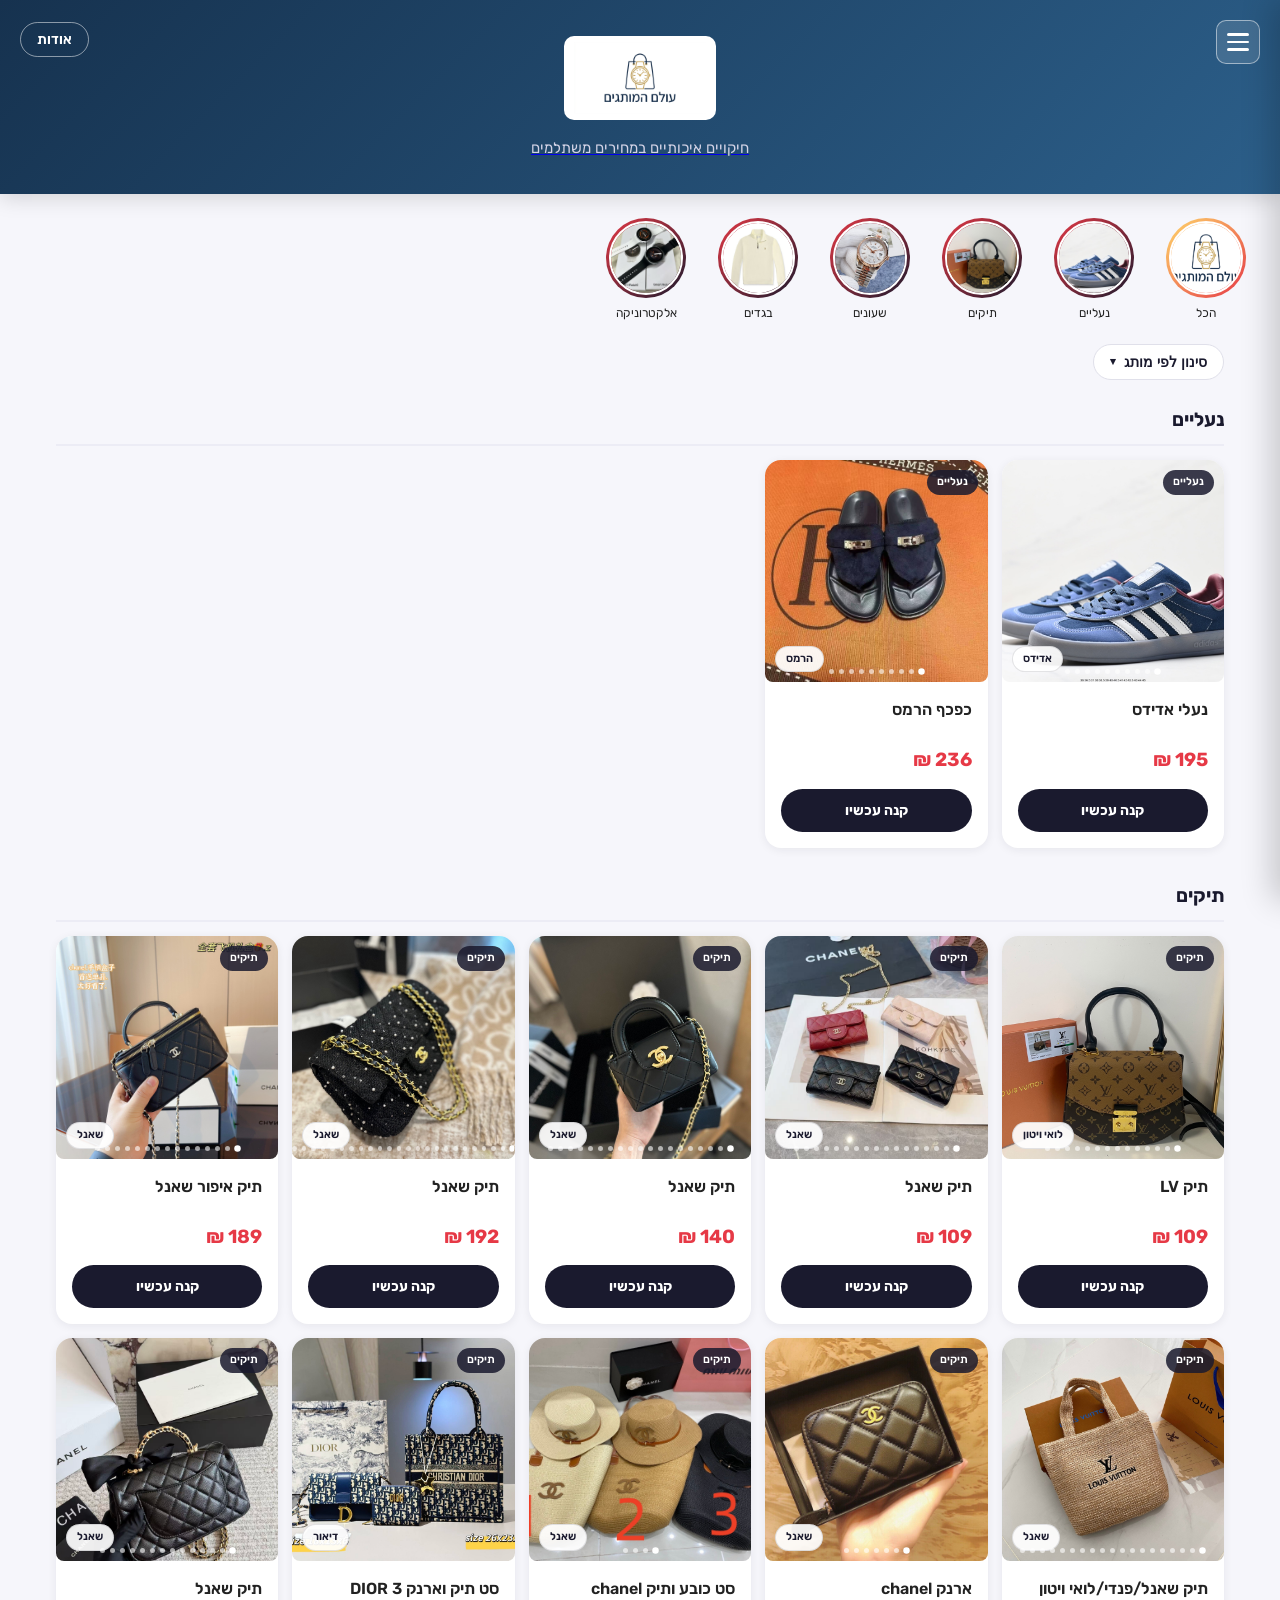
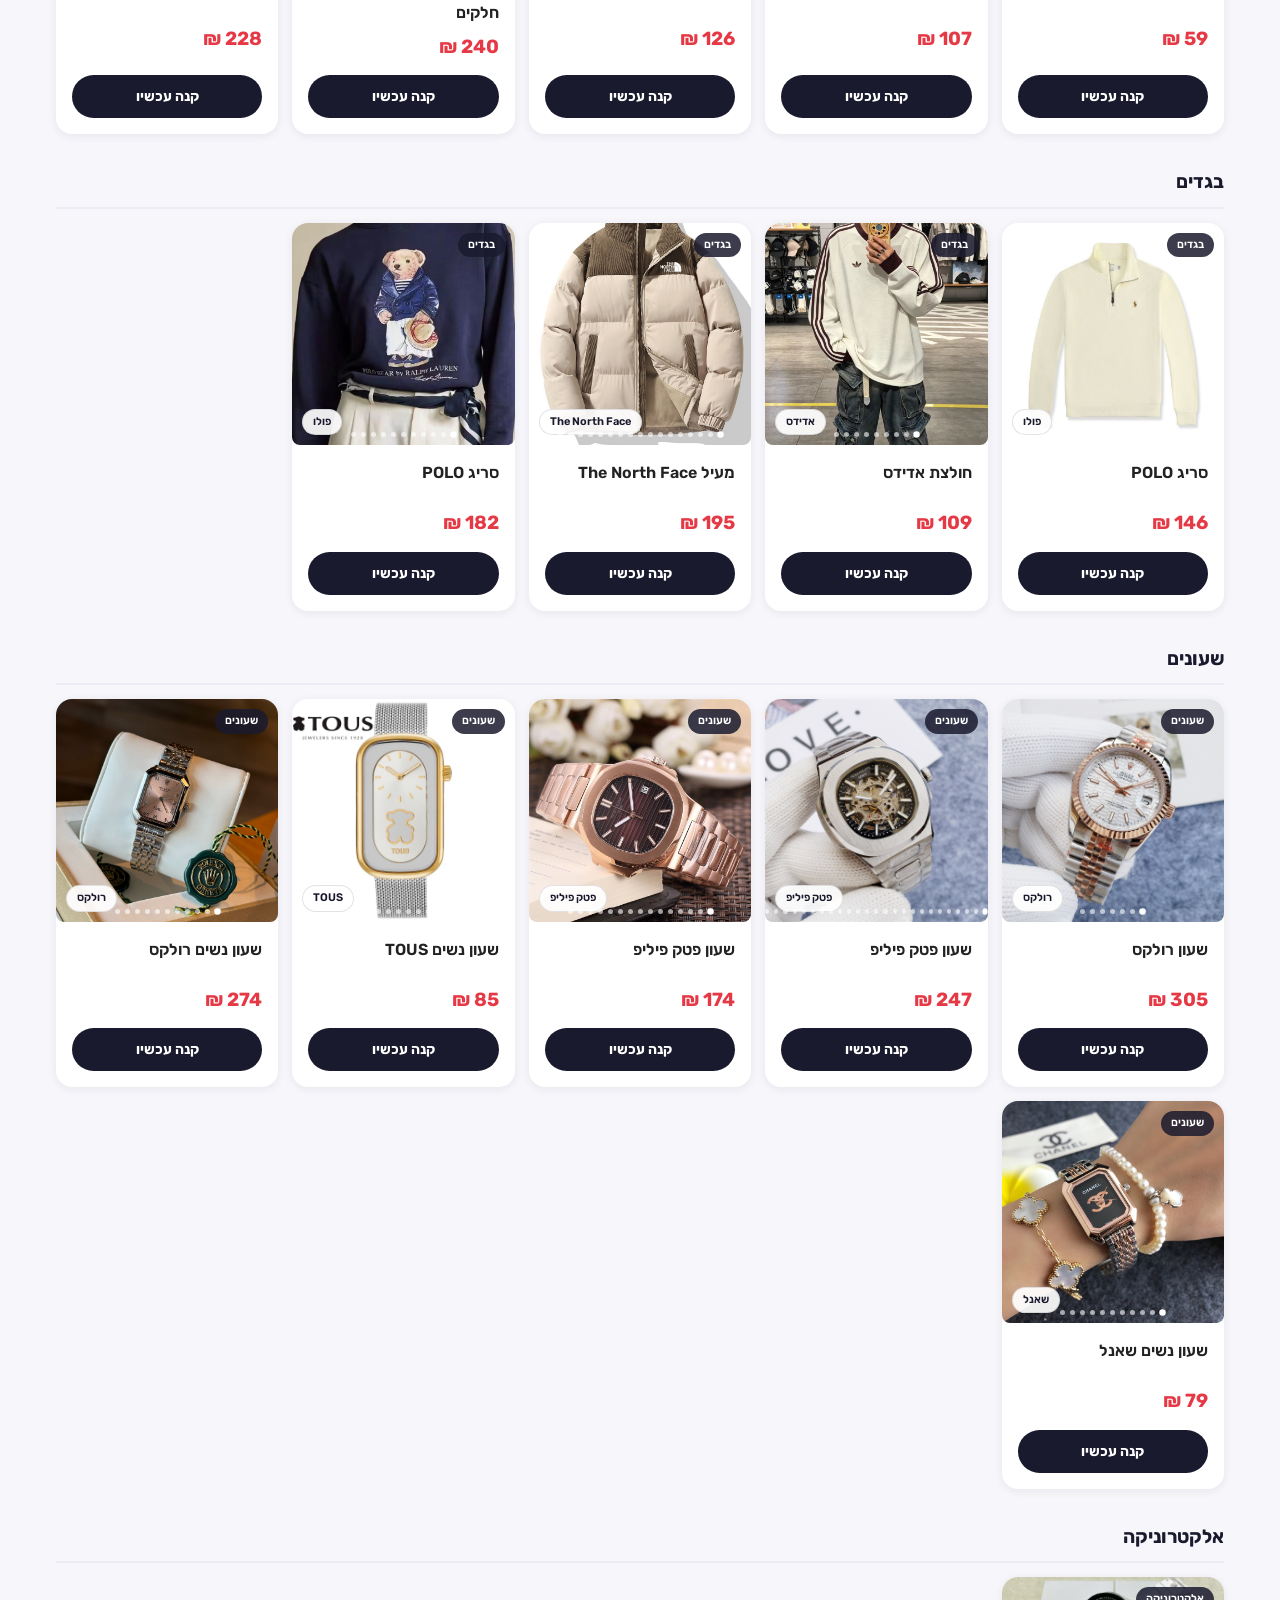
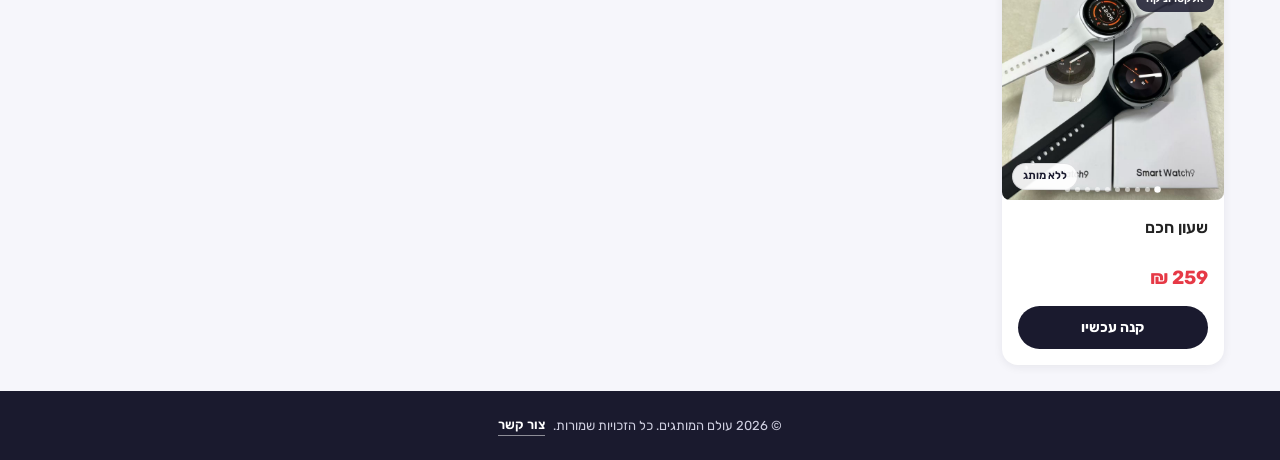
==== commit 7ec04c26: "Refactor header links to make logo clickable and enhance product card functionality with swipe suppo" ====
--- a/index.html
+++ b/index.html
@@ -20,8 +20,12 @@
   </button>
   <a href="about.html" class="about-link">אודות</a>
   <div class="header-inner">
-    <img src="images/logo.png" alt="עולם המותגים" class="site-logo">
-    <p class="subtitle">חיקויים איכותיים במחירים משתלמים</p>
+    <a href="index.html" class="logo-home-link">
+      <img src="images/logo.png" alt="עולם המותגים" class="site-logo">
+    </a>
+    <a href="index.html">
+      <p class="subtitle">חיקויים איכותיים במחירים משתלמים</p>
+    </a>
   </div>
 </header>
 
--- a/site-additions.css
+++ b/site-additions.css
@@ -75,6 +75,7 @@
 
 /* -----------------------------------------------------
    2. מוצרים נוספים שעשויים לעניין אותך (דף מוצר)
+   גלילה אנכית: רשת שגוללת למטה יחד עם שאר העמוד, ולא לרוחב
 ------------------------------------------------------ */
 .related-products {
   max-width: 1200px;
@@ -89,7 +90,6 @@
   color: var(--color-primary);
 }
 
-/* גלילה אנכית: רשת שגוללת למטה יחד עם שאר העמוד, ולא לרוחב */
 .related-grid {
   display: grid;
   grid-template-columns: repeat(2, 1fr);
@@ -164,16 +164,15 @@
   height: clamp(32px, 8vw, 44px);
 }
 
-/* הלוגו כקישור - שלא ייראה כמו קישור טקסט רגיל */
+/* הלוגו כקישור - שלא ייראה כמו קישור טקסט רגיל (גם בפס העליון וגם בפס הדביק) */
 .logo-home-link {
   display: inline-block;
   text-decoration: none;
   cursor: pointer;
 }
 
-
-/* -----------------------------------------------------
-   5. סינון לפי מותג (Brand Filter) - דף הבית
+/* -----------------------------------------------------
+   4. סינון לפי מותג (Brand Filter) - דף הבית
 ------------------------------------------------------ */
 .filter-bar {
   max-width: 1200px;
@@ -346,4 +345,120 @@
   background-color: rgba(255, 255, 255, 0.92);
   color: var(--color-primary);
   border: 1px solid rgba(26, 26, 46, 0.12);
-}+}
+
+/* -----------------------------------------------------
+   5. תצוגה מחולקת לקטגוריות בדף הבית (כאשר נבחר "הכל")
+   כל קטגוריה מקבלת כותרת ורשת מוצרים משלה, זו מתחת לזו,
+   במקום רשת אחת מעורבת של כל המוצרים.
+------------------------------------------------------ */
+#products-grid.grouped-view {
+  display: block !important;
+  padding: 16px !important;
+}
+
+.category-section {
+  margin-bottom: 34px;
+}
+
+.category-section:last-child {
+  margin-bottom: 10px;
+}
+
+.category-section-title {
+  font-size: 19px;
+  font-weight: 700;
+  color: var(--color-primary);
+  margin: 0 0 14px;
+  padding-bottom: 10px;
+  border-bottom: 2px solid #ececf5;
+}
+
+.category-products-grid {
+  display: grid;
+  grid-template-columns: repeat(2, 1fr);
+  gap: 14px;
+}
+
+@media (min-width: 640px) {
+  .category-products-grid { grid-template-columns: repeat(3, 1fr); }
+}
+
+@media (min-width: 900px) {
+  .category-products-grid { grid-template-columns: repeat(4, 1fr); }
+}
+
+@media (min-width: 1200px) {
+  .category-products-grid { grid-template-columns: repeat(5, 1fr); }
+}
+
+@media (min-width: 1500px) {
+  .category-products-grid { grid-template-columns: repeat(6, 1fr); }
+}
+
+/* -----------------------------------------------------
+   6. גלריית תמונות בדף המוצר - חצים משני צידי התמונה + החלקה (swipe)
+------------------------------------------------------ */
+.gallery-arrow {
+  position: absolute;
+  top: 50%;
+  transform: translateY(-50%);
+  width: 40px;
+  height: 40px;
+  border-radius: 50%;
+  border: none;
+  background-color: rgba(26, 26, 46, 0.55);
+  color: #fff;
+  font-size: 20px;
+  line-height: 1;
+  display: flex;
+  align-items: center;
+  justify-content: center;
+  cursor: pointer;
+  z-index: 5;
+  transition: background-color 0.2s ease, transform 0.2s ease;
+}
+
+.gallery-arrow:hover {
+  background-color: rgba(26, 26, 46, 0.8);
+}
+
+.gallery-arrow:active {
+  transform: translateY(-50%) scale(0.92);
+}
+
+.gallery-arrow-prev { right: 10px; }
+.gallery-arrow-next { left: 10px; }
+
+@media (max-width: 500px) {
+  .gallery-arrow { width: 34px; height: 34px; font-size: 16px; }
+}
+
+/* -----------------------------------------------------
+   7. נקודות אינדיקציה על כרטיס מוצר בקטלוג (בלי כפתורים) -
+   מציגות שיש מספר תמונות שאפשר להחליק ביניהן על גבי התמונה
+------------------------------------------------------ */
+.thumb-dots {
+  position: absolute;
+  bottom: 8px;
+  left: 0;
+  right: 0;
+  display: flex;
+  justify-content: center;
+  gap: 5px;
+  z-index: 4;
+  pointer-events: none;
+}
+
+.thumb-dot {
+  width: 5px;
+  height: 5px;
+  border-radius: 50%;
+  background-color: rgba(255, 255, 255, 0.6);
+  transition: background-color 0.2s ease, transform 0.2s ease;
+}
+
+.thumb-dot.active {
+  background-color: #fff;
+  transform: scale(1.3);
+}
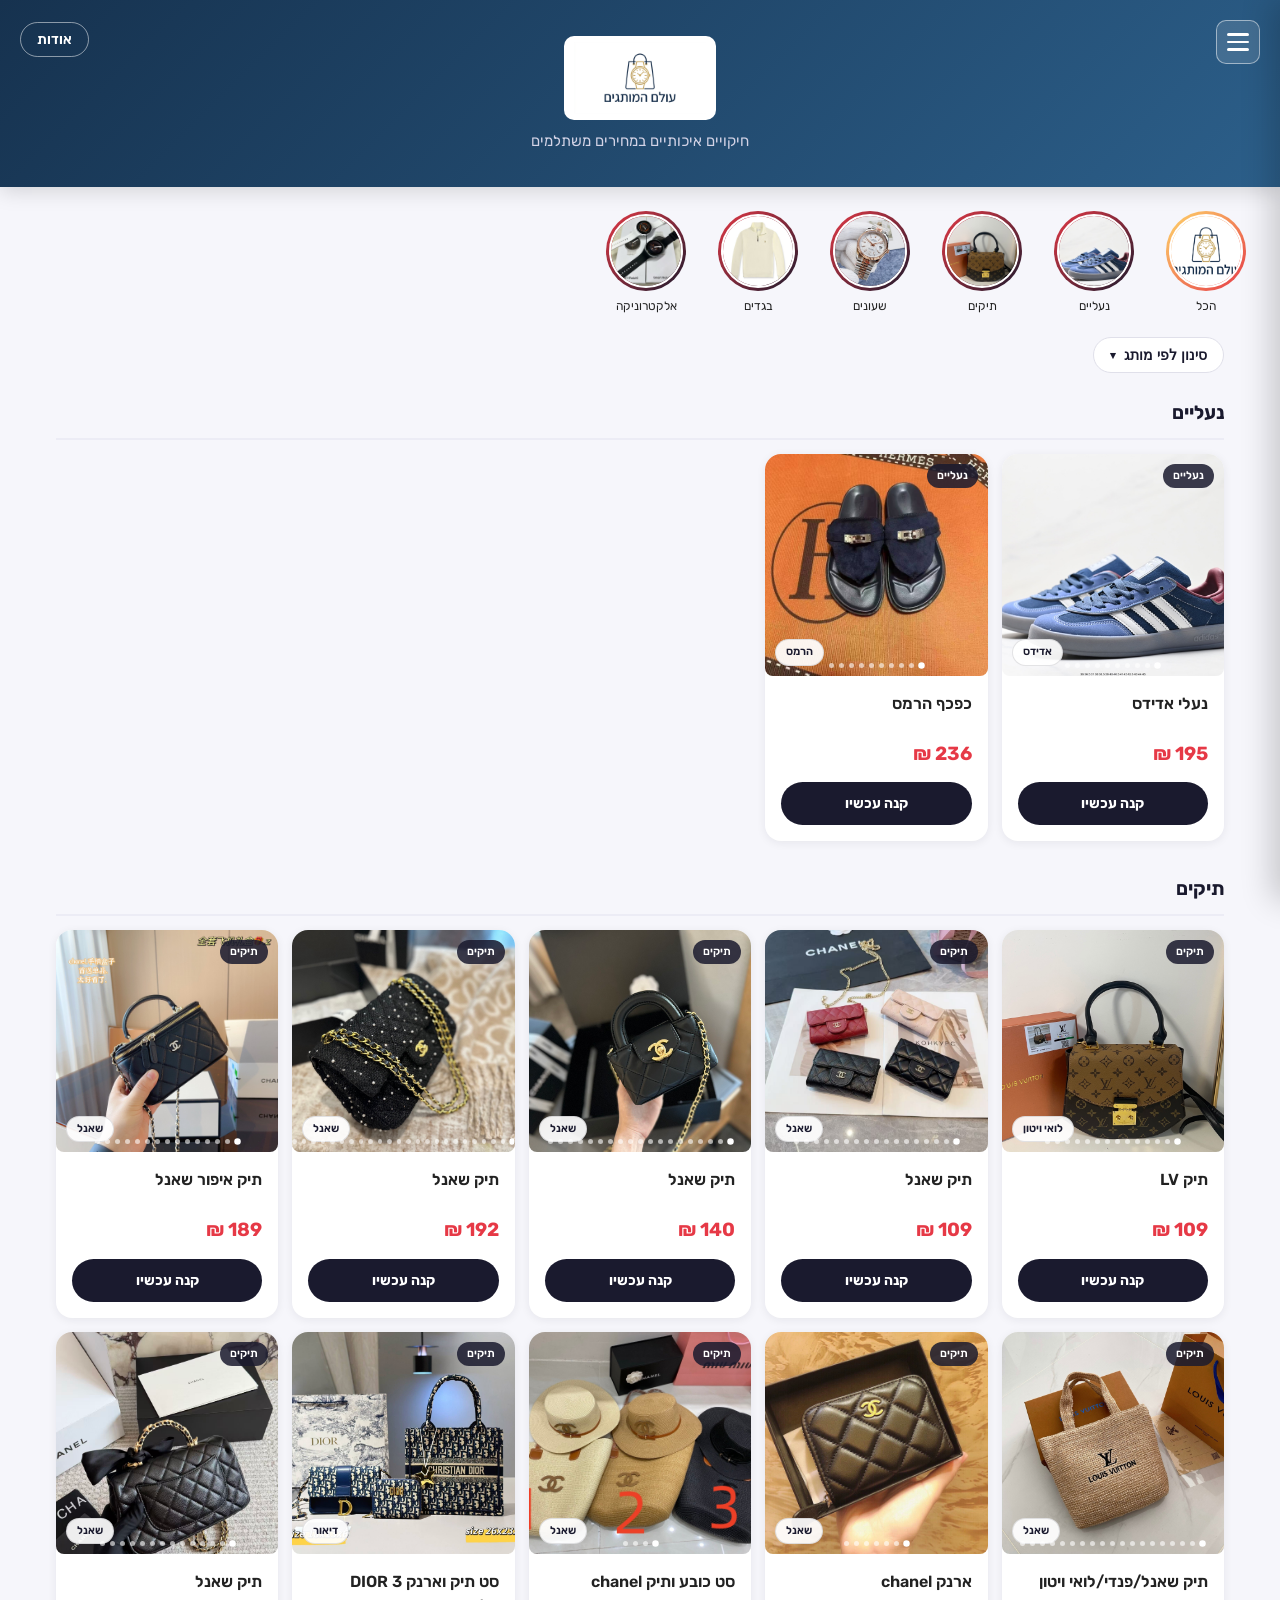
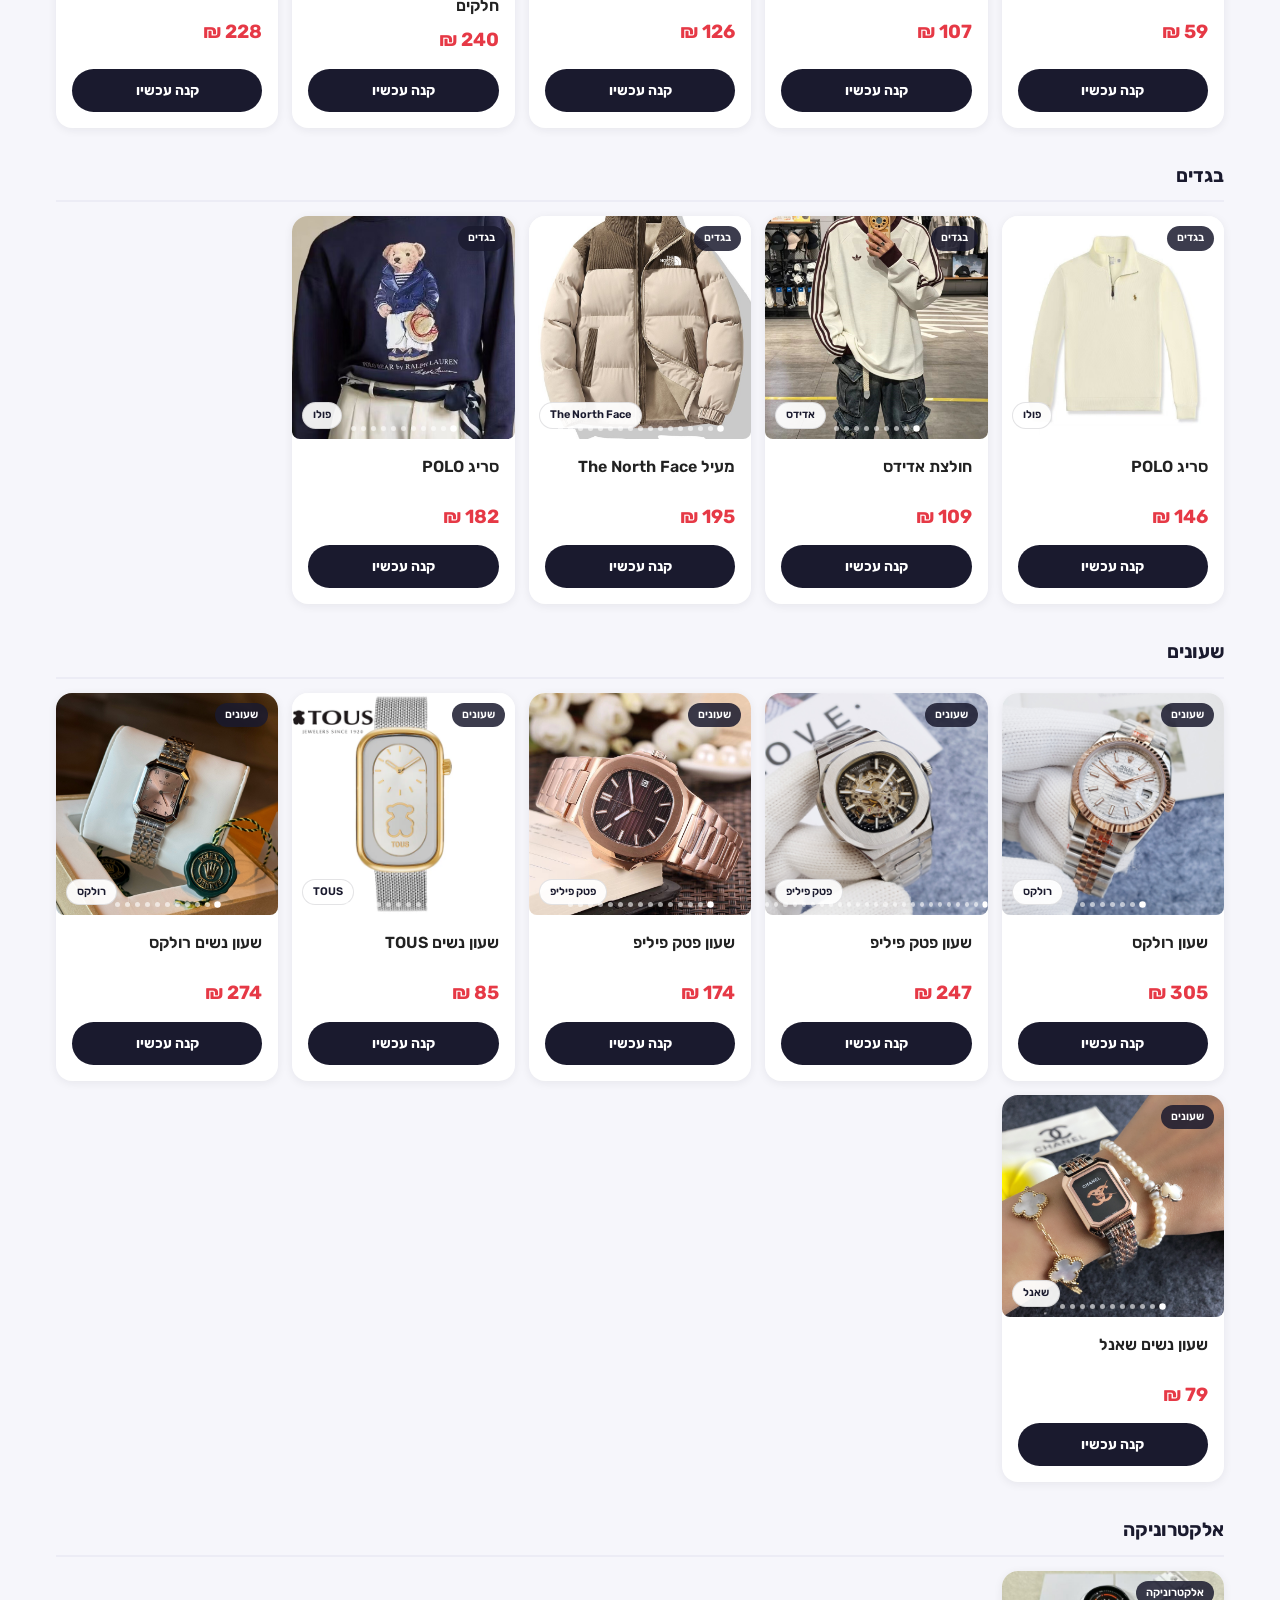
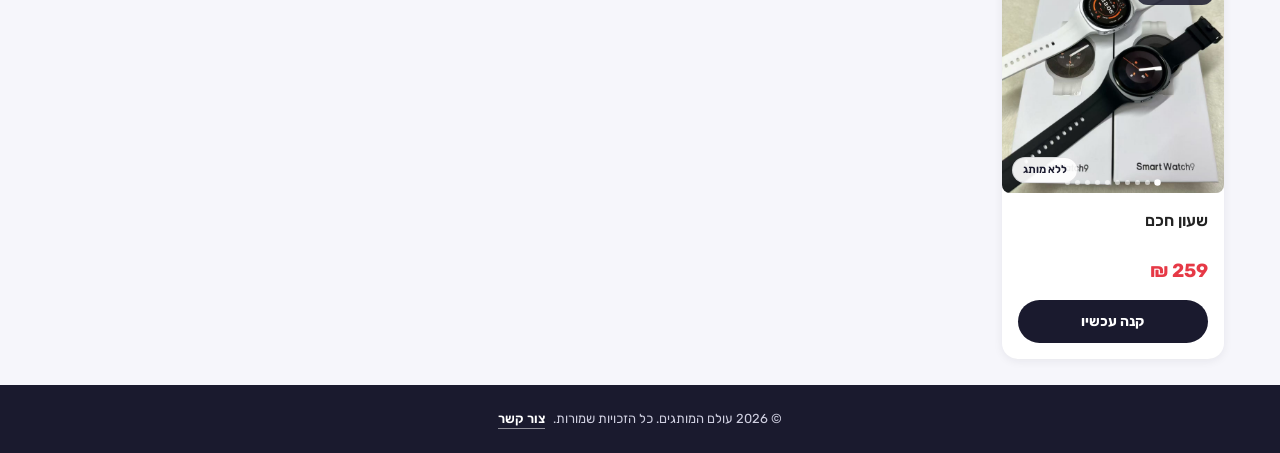
==== commit 61821c51: "Refactor category links into a drawer for improved layout and add dynamic height for mobile compatib" ====
--- a/index.html
+++ b/index.html
@@ -19,14 +19,12 @@
     <span></span><span></span><span></span>
   </button>
   <a href="about.html" class="about-link">אודות</a>
-  <div class="header-inner">
-    <a href="index.html" class="logo-home-link">
-      <img src="images/logo.png" alt="עולם המותגים" class="site-logo">
-    </a>
-    <a href="index.html">
-      <p class="subtitle">חיקויים איכותיים במחירים משתלמים</p>
-    </a>
-  </div>
+<div class="header-inner">
+  <a href="index.html" class="logo-home-link">
+    <img src="images/logo.png" alt="עולם המותגים" class="site-logo">
+    <p class="subtitle">חיקויים איכותיים במחירים משתלמים</p>
+  </a>
+</div>
 </header>
 
 <div class="sticky-topbar" id="sticky-topbar">
@@ -39,17 +37,19 @@
     <h2>קטגוריות</h2>
     <button class="drawer-close" id="drawer-close" aria-label="סגור">✕</button>
   </div>
-  <a href="index.html?category=all" class="drawer-link" data-category="all">הכל</a>
-  <a href="index.html?category=shoes" class="drawer-link" data-category="shoes">נעליים</a>
-  <a href="index.html?category=bags" class="drawer-link" data-category="bags">תיקים</a>
-  <a href="index.html?category=clothes" class="drawer-link" data-category="clothes">בגדים</a>
-  <a href="index.html?category=watches" class="drawer-link" data-category="watches">שעונים</a>
-  <a href="index.html?category=electronics" class="drawer-link" data-category="electronics">אלקטרוניקה</a>
-  <a href="index.html?category=jewelry" class="drawer-link" data-category="jewelry">תכשיטים</a>
-  <a href="index.html?category=Hats" class="drawer-link" data-category="Hats">כובעים</a>
-  <a href="index.html?category=Sunglasses" class="drawer-link" data-category="Sunglasses">משקפי שמש</a>
-  <a href="index.html?category=Belts" class="drawer-link" data-category="Belts">חגורות</a>
-  <a href="index.html?category=Scarves" class="drawer-link" data-category="Scarves">צעיפים</a>
+  <div class="drawer-links">
+    <a href="index.html?category=all" class="drawer-link" data-category="all">הכל</a>
+    <a href="index.html?category=shoes" class="drawer-link" data-category="shoes">נעליים</a>
+    <a href="index.html?category=bags" class="drawer-link" data-category="bags">תיקים</a>
+    <a href="index.html?category=clothes" class="drawer-link" data-category="clothes">בגדים</a>
+    <a href="index.html?category=watches" class="drawer-link" data-category="watches">שעונים</a>
+    <a href="index.html?category=electronics" class="drawer-link" data-category="electronics">אלקטרוניקה</a>
+    <a href="index.html?category=jewelry" class="drawer-link" data-category="jewelry">תכשיטים</a>
+    <a href="index.html?category=Hats" class="drawer-link" data-category="Hats">כובעים</a>
+    <a href="index.html?category=Sunglasses" class="drawer-link" data-category="Sunglasses">משקפי שמש</a>
+    <a href="index.html?category=Belts" class="drawer-link" data-category="Belts">חגורות</a>
+    <a href="index.html?category=Scarves" class="drawer-link" data-category="Scarves">צעיפים</a>
+  </div>
 </nav>
 <section class="category-carousel-section">
   <div id="story-carousel" class="story-carousel"></div>
--- a/site-additions.css
+++ b/site-additions.css
@@ -462,3 +462,13 @@
   background-color: #fff;
   transform: scale(1.3);
 }
+.category-drawer {
+  height: 100dvh; /* גובה דינמי שמתחשב בסרגלי הדפדפן בנייד */
+}
+
+.drawer-links {
+  flex: 1 1 auto;
+  overflow-y: auto;
+  -webkit-overflow-scrolling: touch;
+  padding-bottom: 40px;
+}
